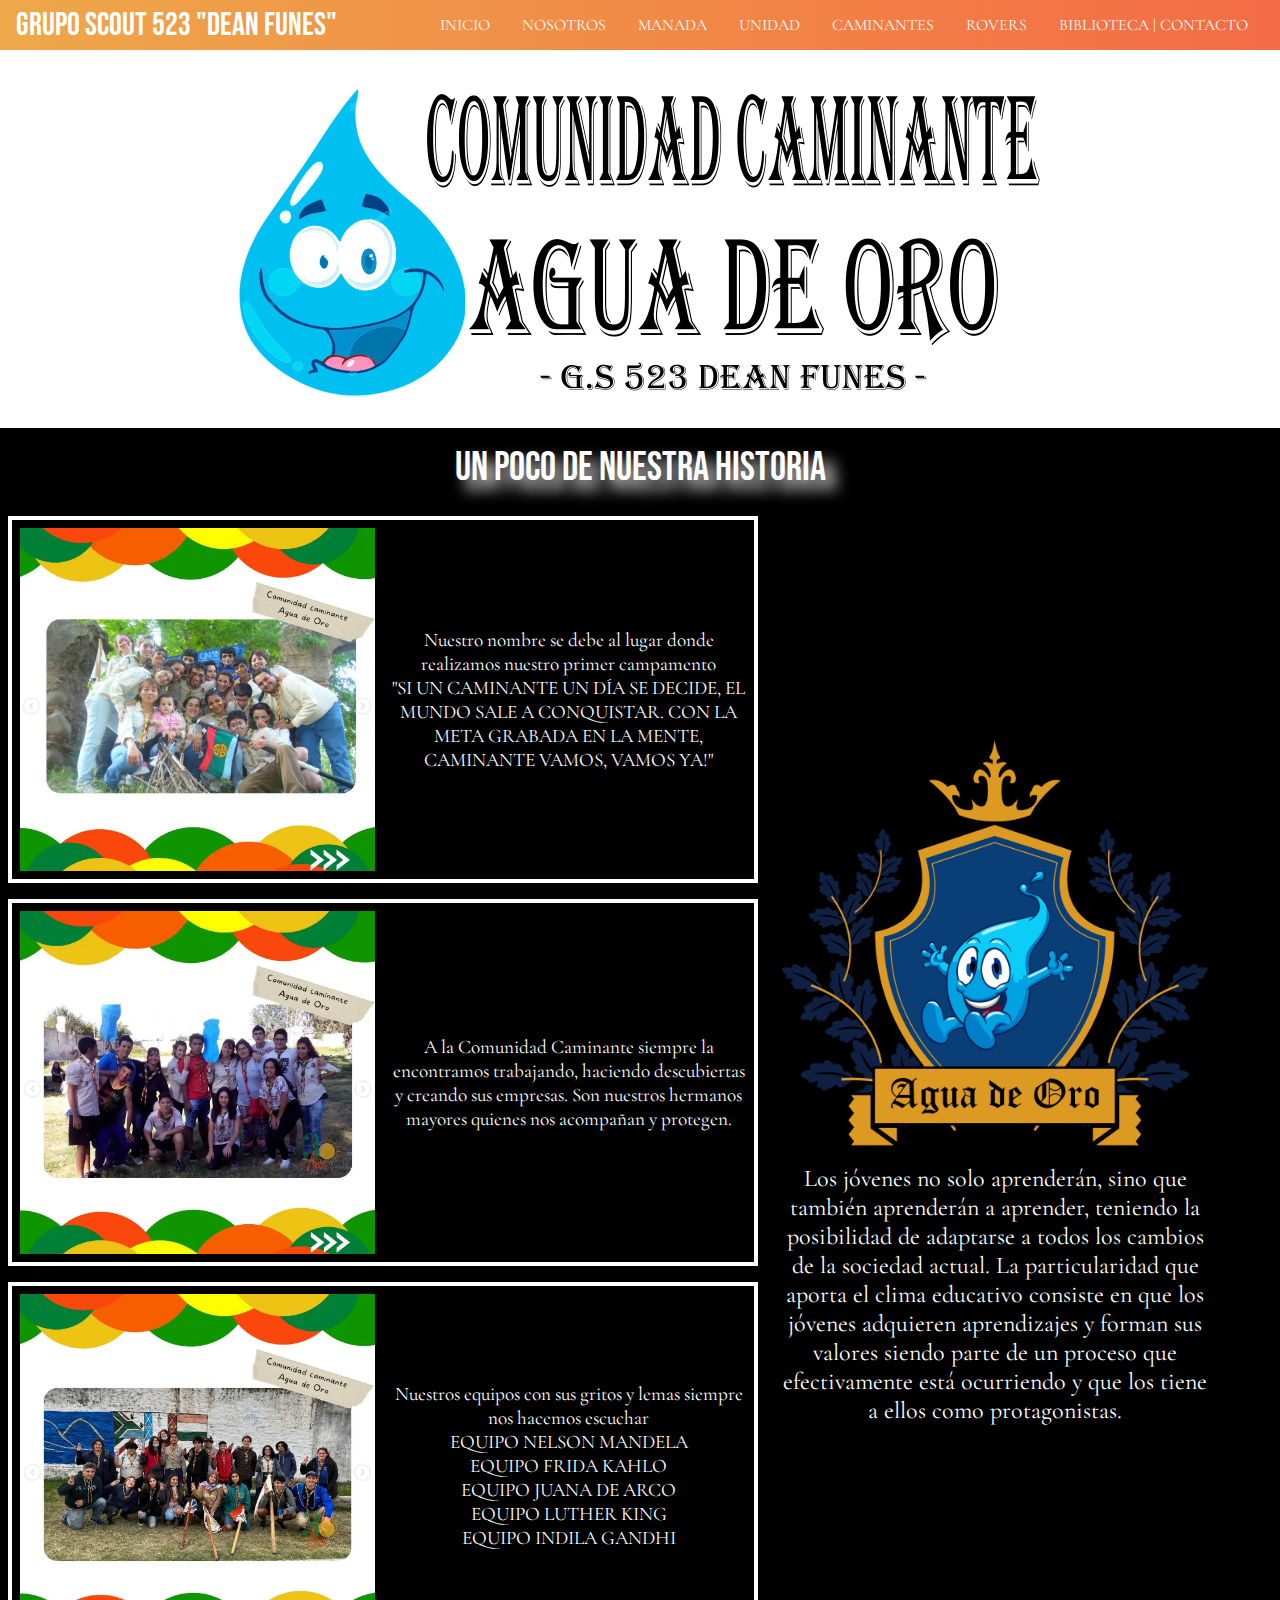
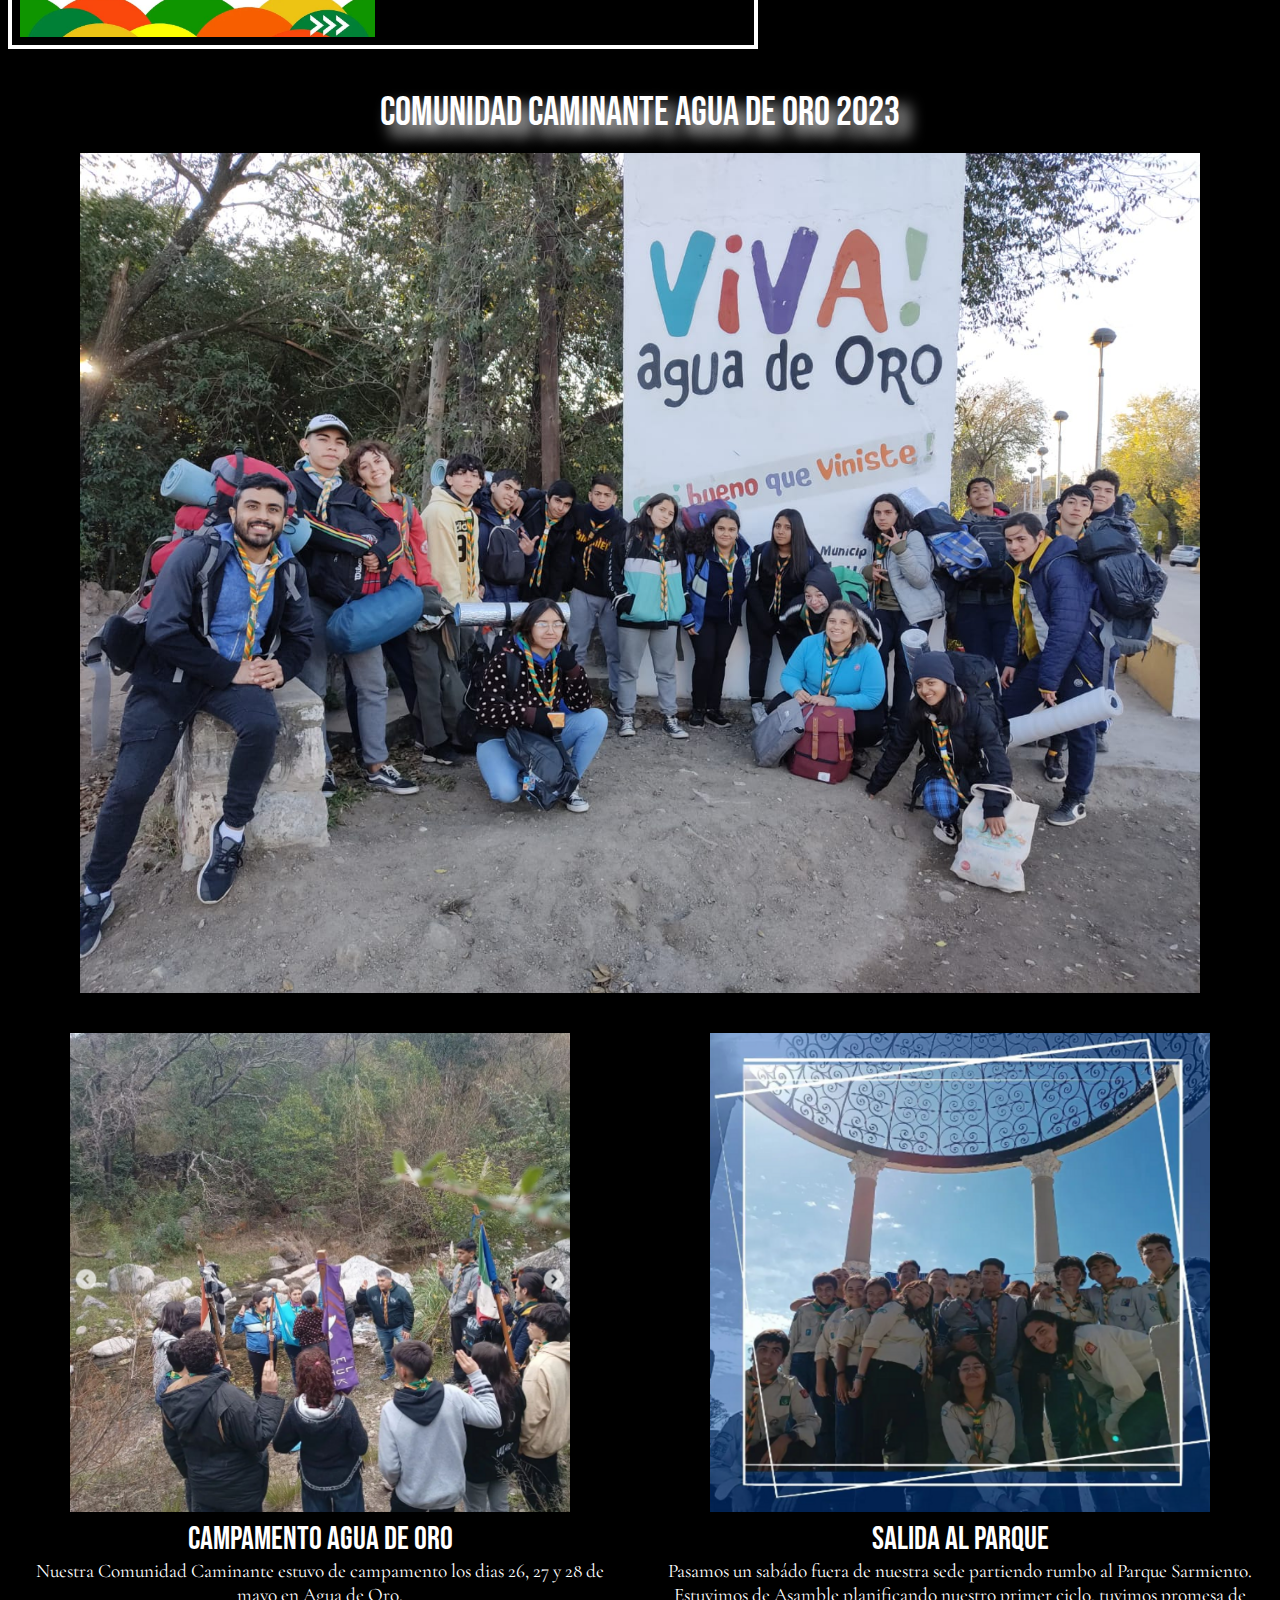
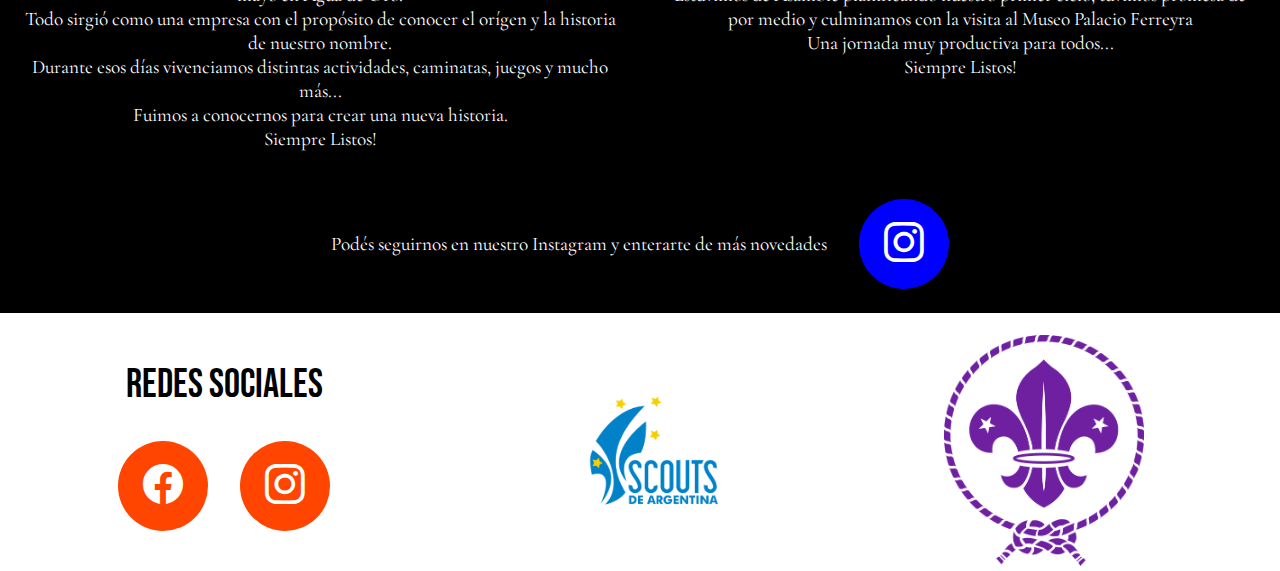
==== pages/caminantes.html @ 4bba3115 "index" ====
<!DOCTYPE html>
<html lang="es">

<head>
    <meta charset="UTF-8">
    <meta name="viewport" content="width=device-width, initial-scale=1.0">
    <link rel="stylesheet" href="https://cdn.jsdelivr.net/npm/bootstrap-icons@1.10.5/font/bootstrap-icons.css">
    <link rel="preconnect" href="https://fonts.googleapis.com">
    <link rel="preconnect" href="https://fonts.gstatic.com" crossorigin>
    <link href="https://fonts.googleapis.com/css2?family=Bebas+Neue&family=Cormorant+Garamond:wght@400;700&display=swap"
        rel="stylesheet">
    <link rel="stylesheet" href="../css/styles.css">
    <title>Comunidad Caminante - Grupo Scout 523 Dean Funes</title>
</head>

<body>

    <header>
        <div class="header__resto">
            <nav class="top-nav">
                <div>
                    <h1>GRUPO SCOUT 523 "DEAN FUNES"</h1>
                </div>
                <input id="menu-toggle" type="checkbox" />
                <label class='menu-button-container' for="menu-toggle">
                    <div class='menu-button'></div>
                </label>
                <ul class="menu">
                    <li>
                        <a href="../index.html">INICIO</a>
                    </li>
                    <li>
                        <a href="./nosotros.html">NOSOTROS</a>
                    </li>
                    <li>
                        <a href="./manada.html">MANADA</a>
                    </li>
                    <li>
                        <a href="./unidad.html">UNIDAD</a>
                    </li>
                    <li>
                        <a href="./caminantes.html">CAMINANTES</a>
                    </li>
                    <li>
                        <a href="./rover.html">ROVERS</a>
                    </li>
                    <li>
                        <a href="./contacto.html">BIBLIOTECA | CONTACTO</a>
                    </li>
                </ul>
            </nav>
            <div>
                <img src="../img/seccion_caminantes.png" alt="Logo de los Caminantes del Grupo Scout 523 Dean Funes">
            </div>
        </div>
    </header>

    <main>
        <section class="historia">
            <h2>UN POCO DE NUESTRA HISTORIA</h2>
            <div class="historia__articulos">
                <div class="historia__articulos historia__articulos--1">
                    <img src="../img/caminantes_1.png" alt="Miembros de la Comunidad Caminante en el año 2010">
                    <div>
                        <p>Nuestro nombre se debe al lugar donde realizamos nuestro primer campamento</p>
                        <p> "SI UN CAMINANTE UN DÍA SE DECIDE, EL MUNDO SALE A CONQUISTAR. CON LA META GRABADA EN LA
                            MENTE, CAMINANTE VAMOS, VAMOS YA!"</p>
                    </div>
                </div>
                <div class="historia__articulos historia__articulos--2">
                    <img src="../img/caminantes_2.png" alt="Miembros de la Comunidad Caminante en el año 2015">
                    <p>A la Comunidad Caminante siempre la encontramos trabajando, haciendo descubiertas y creando sus
                        empresas. Son nuestros hermanos mayores quienes nos acompañan y protegen.</p>
                </div>
                <div class="historia__articulos historia__articulos--3">
                    <img src="../img/caminantes_3.png" alt="Miembros de la Comunidad Caminante en el año 2020">
                    <div>
                        <p>Nuestros equipos con sus gritos y lemas siempre nos hacemos escuchar</p>
                        <p>EQUIPO NELSON MANDELA</p>
                        <p>EQUIPO FRIDA KAHLO</p>
                        <p>EQUIPO JUANA DE ARCO</p>
                        <p>EQUIPO LUTHER KING</p>
                        <P>EQUIPO INDILA GANDHI</P>
                    </div>
                </div>
                <div class="historia__articulos historia__articulos--4">
                    <img src="../img/escudo_caminantes.png" alt="Escudo de la Comunidad Caminante Agua de Oro">
                    <p>Los jóvenes no solo aprenderán, sino que también aprenderán a aprender, teniendo la posibilidad
                        de adaptarse a todos los cambios de la sociedad actual. La particularidad que aporta el clima
                        educativo consiste en que los jóvenes adquieren aprendizajes y forman sus valores siendo parte
                        de un proceso que efectivamente está ocurriendo y que los tiene a ellos como protagonistas.</p>
                </div>
            </div>
        </section>
        <section class="actual">
            <h2>Comunidad Caminante Agua de Oro 2023</h2>
            <img src="../img/caminantes_2023.jpeg" alt="Miembros de la Comunidad Caminante 2023">
        </section>
        <section>
            <div class="noticia">
                <div class="noticia__individual">
                    <img src="../img/noticia_caminantes_1.png" alt="COmunidad Caminante de campamento">
                    <h3>Campamento Agua de Oro</h3>
                    <p></p>
                    <p>Nuestra Comunidad Caminante estuvo de campamento los dias 26, 27 y 28 de mayo en Agua de Oro.</p>
                    <p>Todo sirgió como una empresa con el propósito de conocer el orígen y la historia de nuestro
                        nombre.</p>
                    <p>Durante esos días vivenciamos distintas actividades, caminatas, juegos y mucho más...</p>
                    <p>Fuimos a conocernos para crear una nueva historia.</p>
                    <p>Siempre Listos!</p>
                </div>
                <div class="noticia__individual">
                    <img src="../img/noticia_caminantes_2.png" alt="Comunidad Caminante en el Parque Sarmiento">
                    <h3>Salida al Parque</h3>
                    <p>Pasamos un sabádo fuera de nuestra sede partiendo rumbo al Parque Sarmiento.</p>
                    <p>Estuvimos de Asamble planificando nuestro primer ciclo, tuvimos promesa de por medio y culminamos
                        con la visita al Museo Palacio Ferreyra</p>
                    <p>Una jornada muy productiva para todos...</p>
                    <p>Siempre Listos!</p>
                </div>
            </div>
        </section>
        <section class="instagram__caminantes">
            <p>Podés seguirnos en nuestro Instagram y enterarte de más novedades</p>
            <div class="icon__caminantes">
                <a href="https://www.instagram.com/cc.aguadeoro/" target="_blank"> <i class="bi bi-instagram"></i>
                </a>
            </div>
        </section>
    </main>

    <footer>
        <div class="redes__caminantes">
            <h2>Redes Sociales</h2>
            <div class="redes__links">
                <div class="icon">
                    <a href="https://www.facebook.com/GrupoScoutDeanFunesOficial" target="_blank"> <i
                            class="bi bi-facebook"></i>
                    </a>
                </div>
                <div class="icon">
                    <a href="https://www.instagram.com/gsdeanfunes523/" target="_blank"> <i class="bi bi-instagram"></i>
                    </a>
                </div>
            </div>
        </div>
        <div class="footer__imagenes">
            <div class="footer__imagenes-argentina">
                <a href="https://scouts.org.ar/" target="_blank"> <img src="../img/scouts-de-argentina.png"
                        alt="Logo de Scout de Argentina"> </a>
            </div>
            <div class="footer__imagenes-mundial">
                <a href="https://www.scout.org/es" target="_blank"><img src="../img/flor_de_liz_mundial.png"
                        alt="Logo de Scout Mundial"></a>
            </div>
        </div>
    </footer>

</body>

</html>
---- css/styles.css ----
* {
  margin: 0;
  padding: 0;
  box-sizing: border-box;
}

img {
  max-width: 100%;
}

ul,
ol {
  list-style: none;
}

a {
  text-decoration: none;
  color: white;
  font-family: "Cormorant Garamond", serif;
}
a:link {
  color: none;
}
a:visited {
  color: none;
}

h1,
h3 {
  font-size: 1.5rem;
  font-family: "Bebas Neue", sans-serif;
  font-weight: 400;
}

h2 {
  text-align: center;
  padding: 1rem;
  font-size: 2rem;
  font-family: "Bebas Neue", sans-serif;
  font-weight: 400;
  text-shadow: 10px 10px 15px white;
}

p {
  font-size: 1rem;
  font-family: "Cormorant Garamond", serif;
}

main {
  background-color: black;
  color: white;
}

@media (min-width: 1200px) {
  h1,
  h3 {
    font-size: 2rem;
  }
  h2 {
    font-size: 2.5rem;
  }
  p {
    font-size: 1.2rem;
  }
}
.header__index {
  background-color: black;
}

.header__resto {
  background-color: white;
}
.header__resto img {
  display: flex;
  padding: 2rem;
  margin: auto;
}

.top-nav {
  display: flex;
  flex-direction: row;
  align-items: center;
  justify-content: space-between;
  background-color: #00BAF0;
  background: linear-gradient(to left, #f46b45, #eea849);
  /* W3C, IE 10+/ Edge, Firefox 16+, Chrome 26+, Opera 12+, Safari 7+ */
  color: #FFF;
  height: 50px;
  padding: 1em;
}

.menu {
  display: flex;
  flex-direction: row;
  list-style-type: none;
  margin: 0;
  padding: 0;
  font-family: "Bebas Neue", sans-serif;
  font-weight: 400;
}

.menu > li {
  margin: 0 1rem;
  overflow: hidden;
}

.menu-button-container {
  display: none;
  height: 100%;
  width: 30px;
  cursor: pointer;
  flex-direction: column;
  justify-content: center;
  align-items: center;
}

#menu-toggle {
  display: none;
}

.menu-button,
.menu-button::before,
.menu-button::after {
  display: block;
  background-color: #fff;
  position: absolute;
  height: 4px;
  width: 30px;
  transition: transform 400ms cubic-bezier(0.23, 1, 0.32, 1);
  border-radius: 2px;
}

.menu-button::before {
  content: "";
  margin-top: -8px;
}

.menu-button::after {
  content: "";
  margin-top: 8px;
}

#menu-toggle:checked + .menu-button-container .menu-button::before {
  margin-top: 0px;
  transform: rotate(405deg);
}

#menu-toggle:checked + .menu-button-container .menu-button {
  background: rgba(255, 255, 255, 0);
}

#menu-toggle:checked + .menu-button-container .menu-button::after {
  margin-top: 0px;
  transform: rotate(-405deg);
}

@media (max-width: 1200px) {
  .menu-button-container {
    display: flex;
  }
  .menu {
    position: absolute;
    top: 0;
    margin-top: 50px;
    left: 0;
    flex-direction: column;
    width: 100%;
    justify-content: center;
    align-items: center;
  }
  #menu-toggle ~ .menu li {
    height: 0;
    margin: 0;
    padding: 0;
    border: 0;
    transition: height 400ms cubic-bezier(0.23, 1, 0.32, 1);
  }
  #menu-toggle:checked ~ .menu li {
    border: 1px solid #333;
    height: 2.5em;
    padding: 0.5em;
    transition: height 400ms cubic-bezier(0.23, 1, 0.32, 1);
  }
  .menu > li {
    display: flex;
    justify-content: center;
    margin: 0;
    padding: 0.5em 0;
    width: 100%;
    color: white;
    background-color: #222;
  }
  .menu > li:not(:last-child) {
    border-bottom: 1px solid #444;
  }
}
.redes {
  display: flex;
  flex-direction: column;
  align-items: center;
  background-color: black;
}
.redes h2 {
  display: none;
}

.redes__links {
  display: flex;
  gap: 5rem;
  padding: 1rem;
}

.icon {
  background-color: orangered;
  width: 10vh;
  height: 10vh;
  border-radius: 50%;
  display: flex;
  justify-content: center;
  align-items: center;
}

.redes__manada,
.redes__unidad,
.redes__caminantes,
.redes_rover {
  display: none;
}

.footer__imagenes {
  padding: 1.5rem;
  display: grid;
  grid-template-rows: 100px;
  grid-template-columns: 150px 100px;
  justify-content: space-around;
}

@media (min-width: 768px) {
  .redes h2 {
    font-size: 1.5rem;
    display: inline;
    color: white;
  }
}
@media (min-width: 1200px) {
  footer {
    display: grid;
    grid-template-columns: 1fr 1fr 1fr;
    grid-template-rows: 200px;
    padding: 1rem;
    margin-bottom: 1rem;
  }
  .redes,
  .redes__manada,
  .redes__unidad,
  .redes__caminantes,
  .redes_rover {
    display: flex;
    flex-direction: column;
    padding: 1rem;
    background-color: white;
    align-items: center;
  }
  .redes h2 {
    color: black;
    font-size: 2rem;
  }
  .redes__links {
    display: flex;
    flex-direction: row;
    gap: 2rem;
  }
  .footer__imagenes {
    grid-column: 2/4;
    grid-row: 1/2;
    max-height: 200px;
    display: grid;
    grid-template-columns: 1fr 1fr;
    grid-template-rows: 200px;
    justify-items: center;
    align-items: center;
  }
  .footer__imagenes-argentina {
    grid-column: 1/2;
    grid-row: 1/2;
    width: 200px;
  }
  .footer__imagenes-mundial {
    width: 200px;
    grid-column: 2/3;
    grid-row: 1/2;
  }
}
.novedades__articulos,
.instalaciones__imagenes,
.nosotros__articulos--1,
.nosotros__articulos--2,
.nosotros__articulos--3,
.nosotros__articulos--4,
.nosotros__articulos--5,
.nosotros__articulos--6,
.historia__articulos--1,
.historia__articulos--2,
.historia__articulos--3,
.historia__articulos--4 {
  padding: 1rem;
  border-color: white;
  border-style: solid;
  border-width: 0.5rem;
  margin: 0.5rem;
  display: flex;
  flex-direction: column;
  gap: 1rem;
  text-align: center;
  align-items: center;
}

.novedades__articulos {
  border: none;
}

.novedades__articulos__individual,
.noticia__individual {
  border-style: solid;
  border-color: white;
  border-width: 0.3rem;
  padding: 1rem;
  text-align: center;
  margin: 0.5rem;
}

.novedades__articulos__individual:hover {
  transform: scale(1.1);
}

.nosotros__articulos--3,
.nosotros__articulos--4,
.historia__articulos--4 {
  border: none;
}
.nosotros__articulos--3 img,
.nosotros__articulos--4 img,
.historia__articulos--4 img {
  animation: zoom 5s infinite;
}

@media (min-width: 768px) {
  .novedades__articulos {
    display: grid;
    grid-template-columns: 1fr 1fr;
    grid-template-columns: 1fr 1fr;
  }
  .nosotros__articulos--1,
  .nosotros__articulos--2,
  .nosotros__articulos--5,
  .nosotros__articulos--6,
  .historia__articulos--1,
  .historia__articulos--2,
  .historia__articulos--3,
  .historia__articulos--4 {
    display: grid;
    grid-template-columns: 1fr 1fr;
    border-style: solid;
    border-width: 0.3rem;
    border-color: white;
    padding: 0.5rem;
  }
  .nosotros__articulos--3,
  .nosotros__articulos--4 {
    display: flex;
    justify-content: center;
    padding: none;
  }
}
@media (min-width: 1200px) {
  .novedades__articulos {
    display: flex;
    flex-direction: row;
    max-height: 800px;
    align-items: start;
  }
  .nosotros__articulos,
  .historia__articulos {
    display: grid;
    grid-template-columns: repeat 3, 1fr;
    grid-template-rows: repeat 4, 250px;
    gap: none;
  }
  .nosotros__articulos--3 img,
  .nosotros__articulos--4 img {
    box-shadow: 10px 10px 10px white;
  }
  .historia__articulos--1 {
    grid-column: 1/3;
    grid-row: 1/2;
    justify-items: center;
    align-items: center;
  }
  .historia__articulos--2 {
    grid-column: 1/3;
    grid-row: 2/3;
    justify-items: center;
    align-items: center;
  }
  .historia__articulos--3 {
    grid-column: 1/3;
    grid-row: 3/4;
    justify-items: center;
    align-items: center;
  }
  .historia__articulos--4 {
    grid-column: 3/4;
    grid-row: 1/4;
    display: flex;
    flex-direction: column;
    justify-content: center;
    align-items: center;
    border: none;
    padding-right: 4rem;
  }
  .historia__articulos--4 p {
    font-size: 1.5rem;
  }
}
.noticia {
  display: flex;
  flex-direction: column;
}

@media (min-width: 768px) {
  .noticia {
    display: flex;
    flex-direction: column;
  }
  .noticia__individual {
    display: flex;
    flex-direction: column;
    align-items: center;
  }
}
@media (min-width: 1200px) {
  .noticia {
    display: grid;
    grid-template-columns: 1fr 1fr;
  }
  .noticia__individual {
    display: flex;
    flex-direction: column;
    border: none;
  }
  .noticia__individual img {
    max-width: 500px;
    padding-bottom: 0.5rem;
    text-align: center;
  }
}
.actual {
  display: flex;
  flex-direction: column;
  width: 90%;
  border-style: none;
  text-align: center;
  margin: auto;
  padding: 1rem;
}
.actual img {
  align-self: center;
  object-fit: contain;
}

@media (min-width: 1200px) {
  .actual {
    max-width: 1300px;
  }
}
.icon__manada {
  background-color: yellow;
  width: 10vh;
  height: 10vh;
  border-radius: 50%;
  display: flex;
  justify-content: center;
  align-items: center;
}

.icon__unidad {
  background-color: green;
  width: 10vh;
  height: 10vh;
  border-radius: 50%;
  display: flex;
  justify-content: center;
  align-items: center;
}

.icon__caminantes {
  background-color: blue;
  width: 10vh;
  height: 10vh;
  border-radius: 50%;
  display: flex;
  justify-content: center;
  align-items: center;
}

.icon__rovers {
  background-color: red;
  width: 10vh;
  height: 10vh;
  border-radius: 50%;
  display: flex;
  justify-content: center;
  align-items: center;
}

.icon__manada i {
  color: black;
  font-size: 2.5rem;
}

.icon i,
.icon__caminantes i,
.icon__unidad i,
.icon__rovers i {
  color: white;
  font-size: 2.5rem;
}

.instagram__manada,
.instagram__unidad,
.instagram__caminantes,
.instagram__rovers {
  display: flex;
  align-items: center;
  gap: 2rem;
  justify-content: center;
  padding: 1.5rem;
  text-align: center;
}

.instagram__manada {
  display: none;
}

.destacado {
  display: inline-block;
  text-align: center;
  max-width: 50%;
  max-height: 50vh;
  margin-left: 25%;
  padding: 3rem;
  animation: zoom 5s infinite;
}
.destacado p {
  font-size: 1.5rem;
}

@keyframes zoom {
  0% {
    transform: scale(1);
  }
  50% {
    transform: scale(1.1);
  }
  100% {
    transform: scale(1);
  }
}
.novedades h2 {
  text-align: center;
  background-color: white;
  color: black;
  margin: 0.5rem;
  font-size: 2rem;
}

@media (min-width: 768px) {
  .destacado {
    display: flex;
    flex-direction: row-reverse;
    width: 50%;
    justify-content: center;
    height: 50vh;
    gap: 1rem;
  }
  .destacado p {
    align-self: center;
    flex-grow: 1;
  }
  .destacado img {
    object-fit: contain;
  }
}
@media (min-width: 1200px) {
  .destacado {
    display: flex;
    flex-direction: row-reverse;
    justify-content: center;
    height: 50vh;
    gap: 1rem;
  }
  .destacado p {
    font-size: 2.5rem;
  }
}
.organigrama {
  text-align: center;
  padding: 1rem;
}

@media (min-width: 768px) {
  .instalaciones__imagenes {
    display: grid;
    grid-template-columns: 50% 50%;
    grid-template-rows: 1fr 1fr;
    justify-items: center;
  }
}
@media (min-width: 1200px) {
  .organigrama {
    max-width: 80%;
    margin: auto;
  }
  .nosotros__articulos--1 {
    grid-column: 1/3;
    grid-row: 1/2;
    justify-items: center;
    align-items: center;
  }
  .nosotros__articulos--2 {
    grid-column: 1/3;
    grid-row: 2/3;
    justify-items: center;
    align-items: center;
    grid-template-columns: 1fr 1fr;
  }
  .nosotros__articulos--3 {
    grid-column: 3/4;
    grid-row: 1/3;
    display: flex;
    flex-direction: column;
    justify-content: center;
  }
  .nosotros__articulos--4 {
    grid-column: 1/2;
    grid-row: 3/5;
    display: flex;
    flex-direction: column;
    justify-content: center;
  }
  .nosotros__articulos--5 {
    grid-column: 2/4;
    grid-row: 3/4;
    justify-items: center;
    align-items: center;
  }
  .nosotros__articulos--6 {
    grid-column: 2/4;
    grid-row: 4/5;
    justify-items: center;
    align-items: center;
    grid-template-columns: 1fr 1fr;
  }
}
.biblioteca__titulo h2,
.titulo_contacto h2 {
  font-size: 4rem;
  box-shadow: 10px 10px 10px black;
}

.biblioteca__enlaces h3,
.ubicacion h3,
.ubicacion h3 {
  color: orangered;
}

.biblioteca__enlaces,
form,
.ubicacion {
  display: flex;
  flex-direction: column;
  border: solid;
  border-color: white;
  border-width: 0.3rem;
  gap: 0.5rem;
  justify-content: center;
  text-align: center;
  margin: 1rem;
  padding: 0.5rem;
}

.biblioteca__enlaces--documentacion {
  padding: 0.2rem;
}

.biblioteca__enlaces--imagen,
form img {
  display: none;
}

.form__nombre,
.form__email,
.form__mensaje,
.ubicacion {
  display: flex;
  flex-direction: column;
}

iframe {
  max-width: 100%;
  margin: auto;
}

.biblioteca__titulo,
.titulo_contacto {
  display: flex;
  height: 20vh;
  background-color: white;
  color: black;
  font-size: 1.5rem;
  gap: 1rem;
  justify-content: center;
  padding: 1rem;
}

.contacto h2,
.biblioteca h2 {
  align-self: center;
}

label,
input {
  font-size: 1rem;
}

.btn:hover {
  transform: scale(1.1);
  box-shadow: 5px 5px white;
  background-color: orangered;
}

@media (min-width: 768px) {
  .biblioteca__enlaces {
    display: flex;
    flex-direction: row;
    gap: 2rem;
    justify-content: space-around;
  }
  form img {
    display: flex;
    padding: 1rem;
  }
  .form-ubicacion {
    display: flex;
    flex-direction: row;
    justify-content: space-evenly;
  }
  form,
  .ubicacion {
    border: none;
    width: 50%;
  }
  label,
  input {
    font-size: 1.2rem;
  }
}
@media (min-width: 1200px) {
  .biblioteca__titulo h2,
  .titulo_contacto h2 {
    box-shadow: none;
  }
  .main__biblioteca-contacto {
    display: grid;
    grid-template-columns: 1fr 1fr;
    grid-template-rows: 100%;
  }
  .biblioteca__enlaces {
    display: flex;
    flex-direction: column;
    font-size: 1.5rem;
    border: none;
  }
  .biblioteca__enlaces--imagen {
    display: flex;
    justify-content: center;
    margin-top: 15%;
  }
  .form-ubicacion {
    display: flex;
    flex-direction: column;
    align-items: center;
    font-size: 1.5rem;
  }
  .biblioteca__titulo,
  .titulo_contacto {
    display: flex;
    flex-direction: row-reverse;
    font-size: 3.5rem;
    height: 10%;
  }
  .biblioteca__titulo img,
  .titulo_contacto img,
  form img {
    display: none;
  }
  label,
  input {
    font-size: 1rem;
  }
}

/*# sourceMappingURL=styles.css.map */
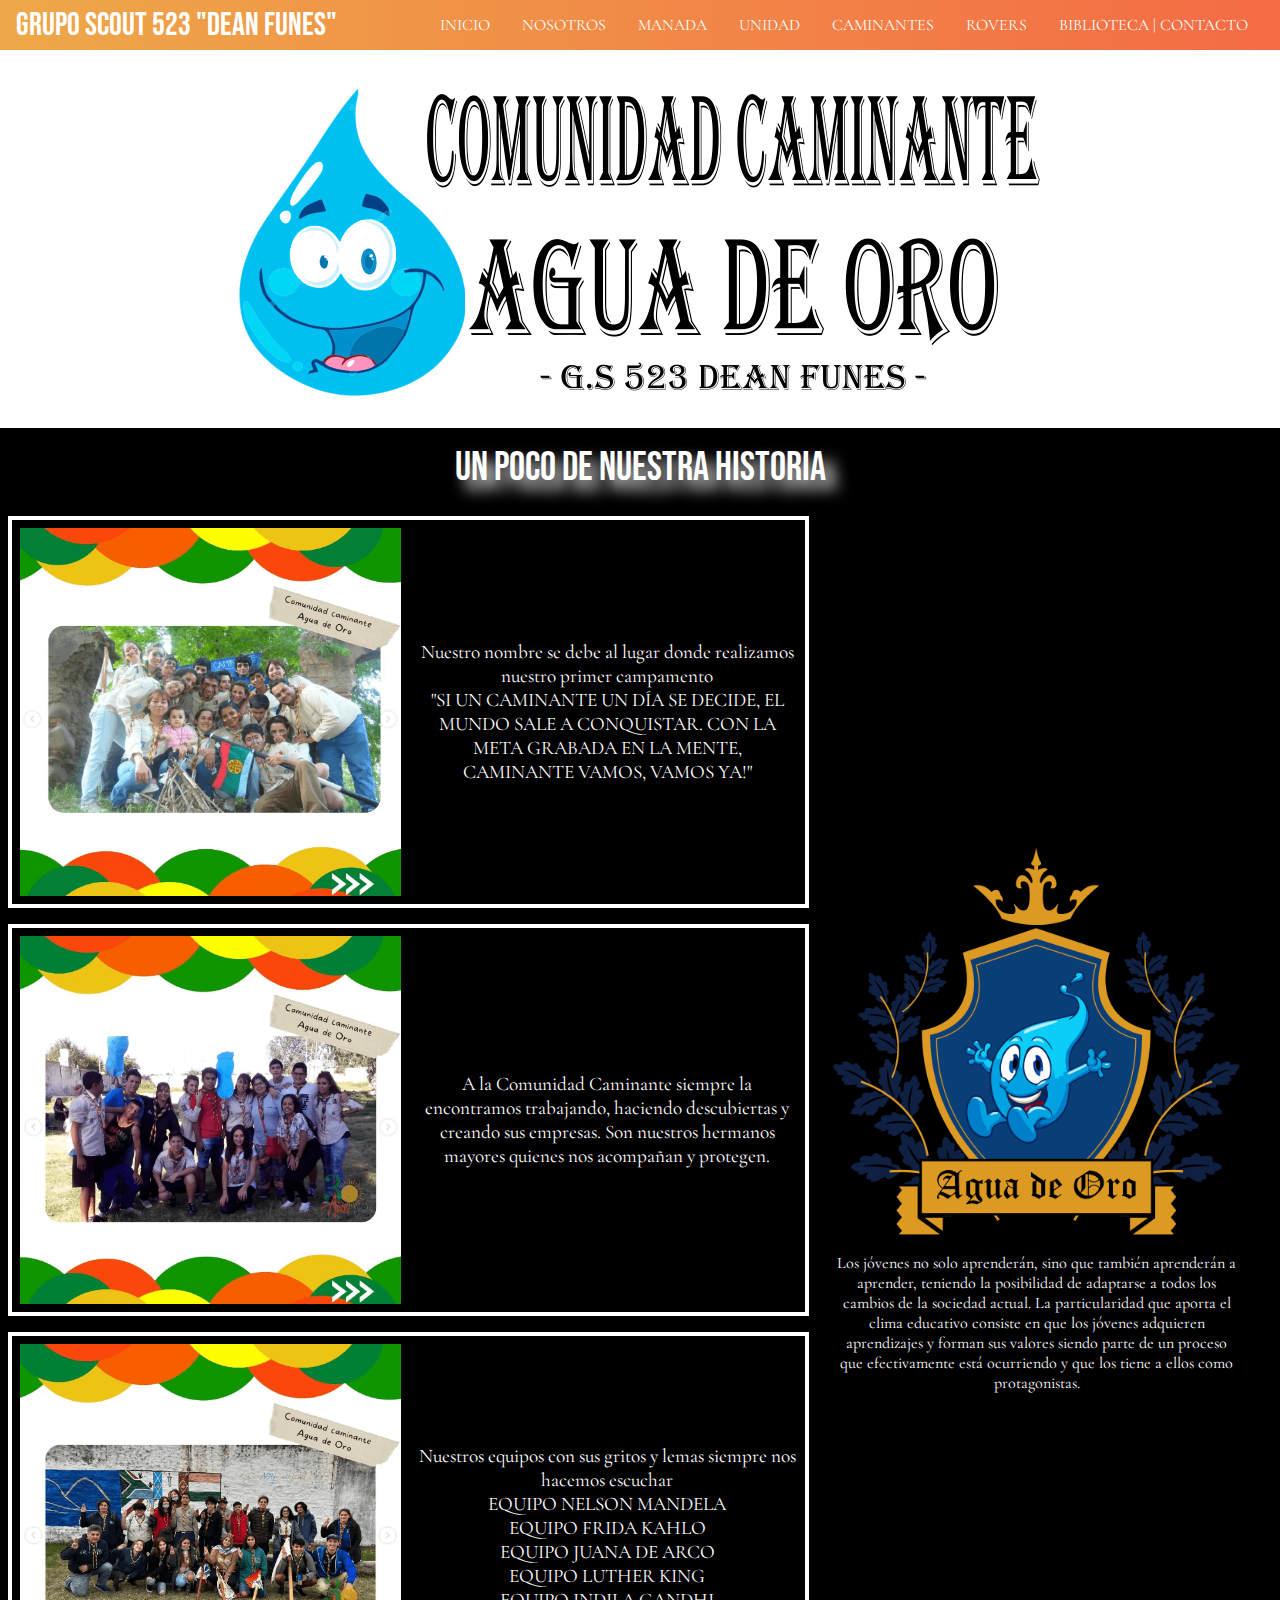
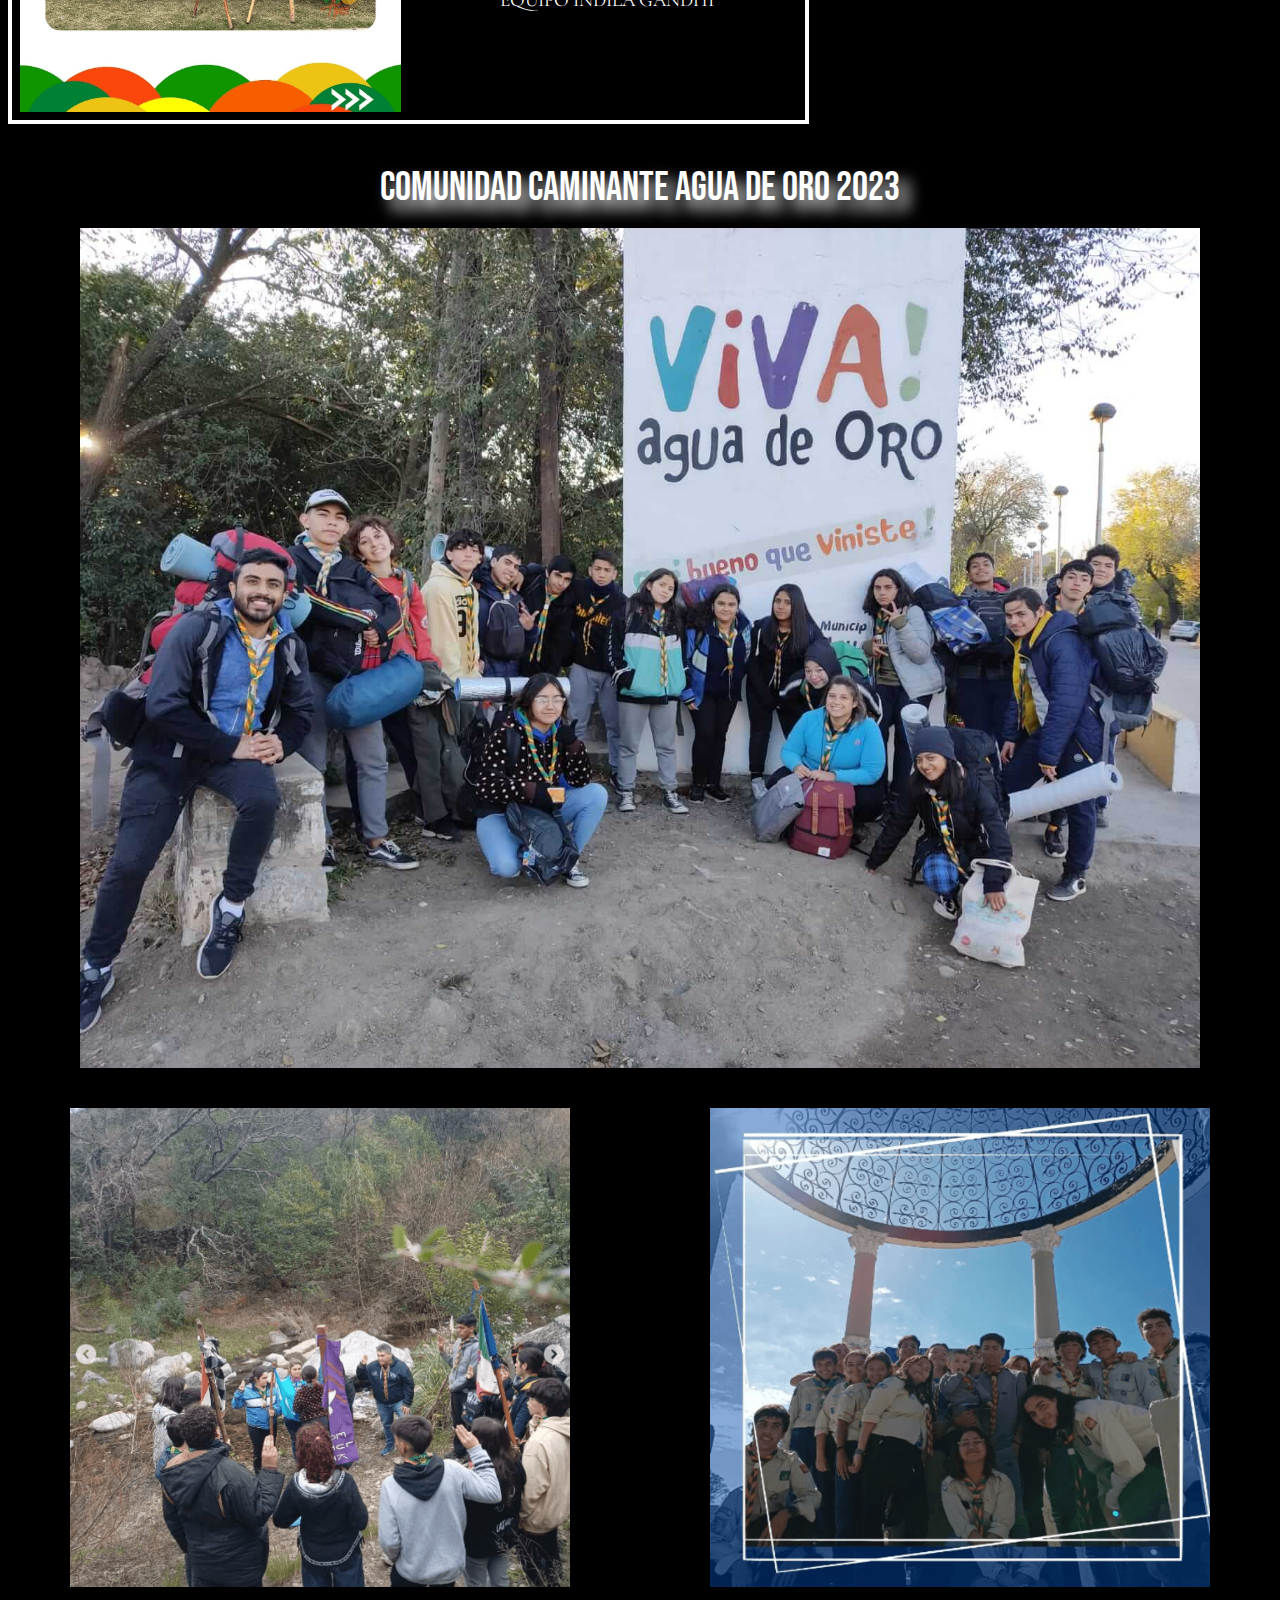
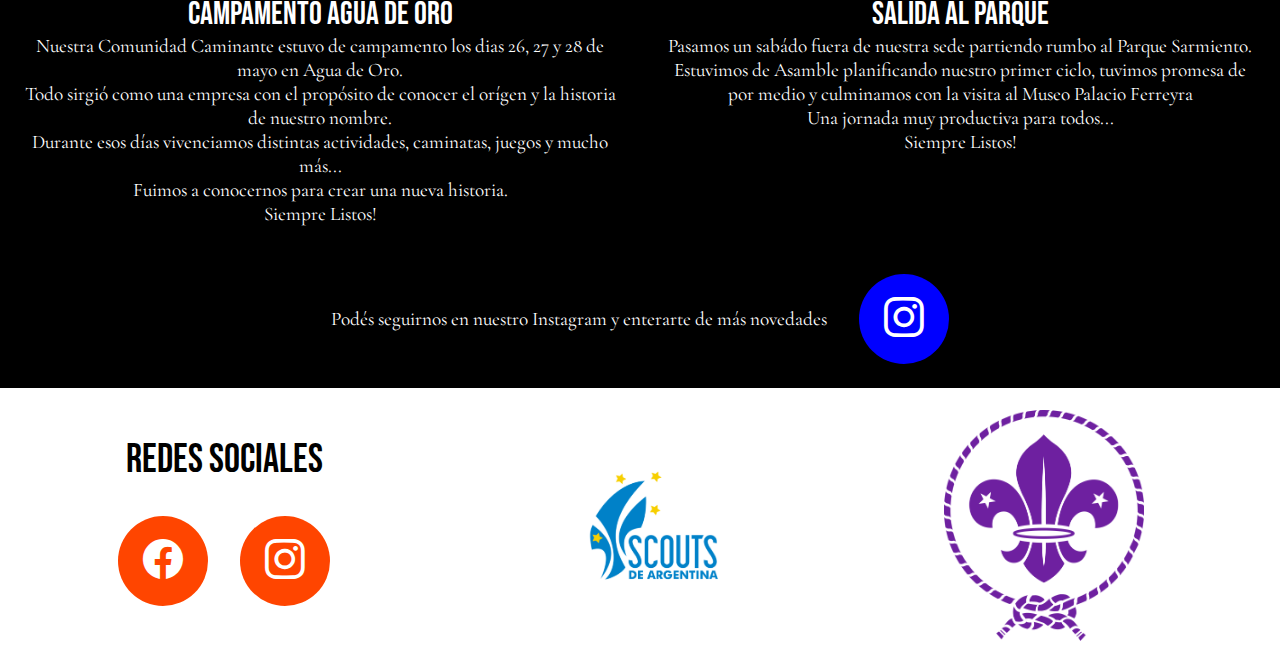
==== commit e0b46391: "modificaciones meta" ====
--- a/pages/caminantes.html
+++ b/pages/caminantes.html
@@ -4,6 +4,8 @@
 <head>
     <meta charset="UTF-8">
     <meta name="viewport" content="width=device-width, initial-scale=1.0">
+    <meta name="description"
+        content="Historia de la Comunidad Caminante Agua de Oro, quienes son los miembros actuales y cuáles son las últimas novedades">
     <link rel="stylesheet" href="https://cdn.jsdelivr.net/npm/bootstrap-icons@1.10.5/font/bootstrap-icons.css">
     <link rel="preconnect" href="https://fonts.googleapis.com">
     <link rel="preconnect" href="https://fonts.gstatic.com" crossorigin>
--- a/css/styles.css
+++ b/css/styles.css
@@ -416,10 +416,10 @@
     justify-content: center;
     align-items: center;
     border: none;
-    padding-right: 4rem;
+    padding-right: 2rem;
   }
   .historia__articulos--4 p {
-    font-size: 1.5rem;
+    font-size: 1rem;
   }
 }
 .noticia {
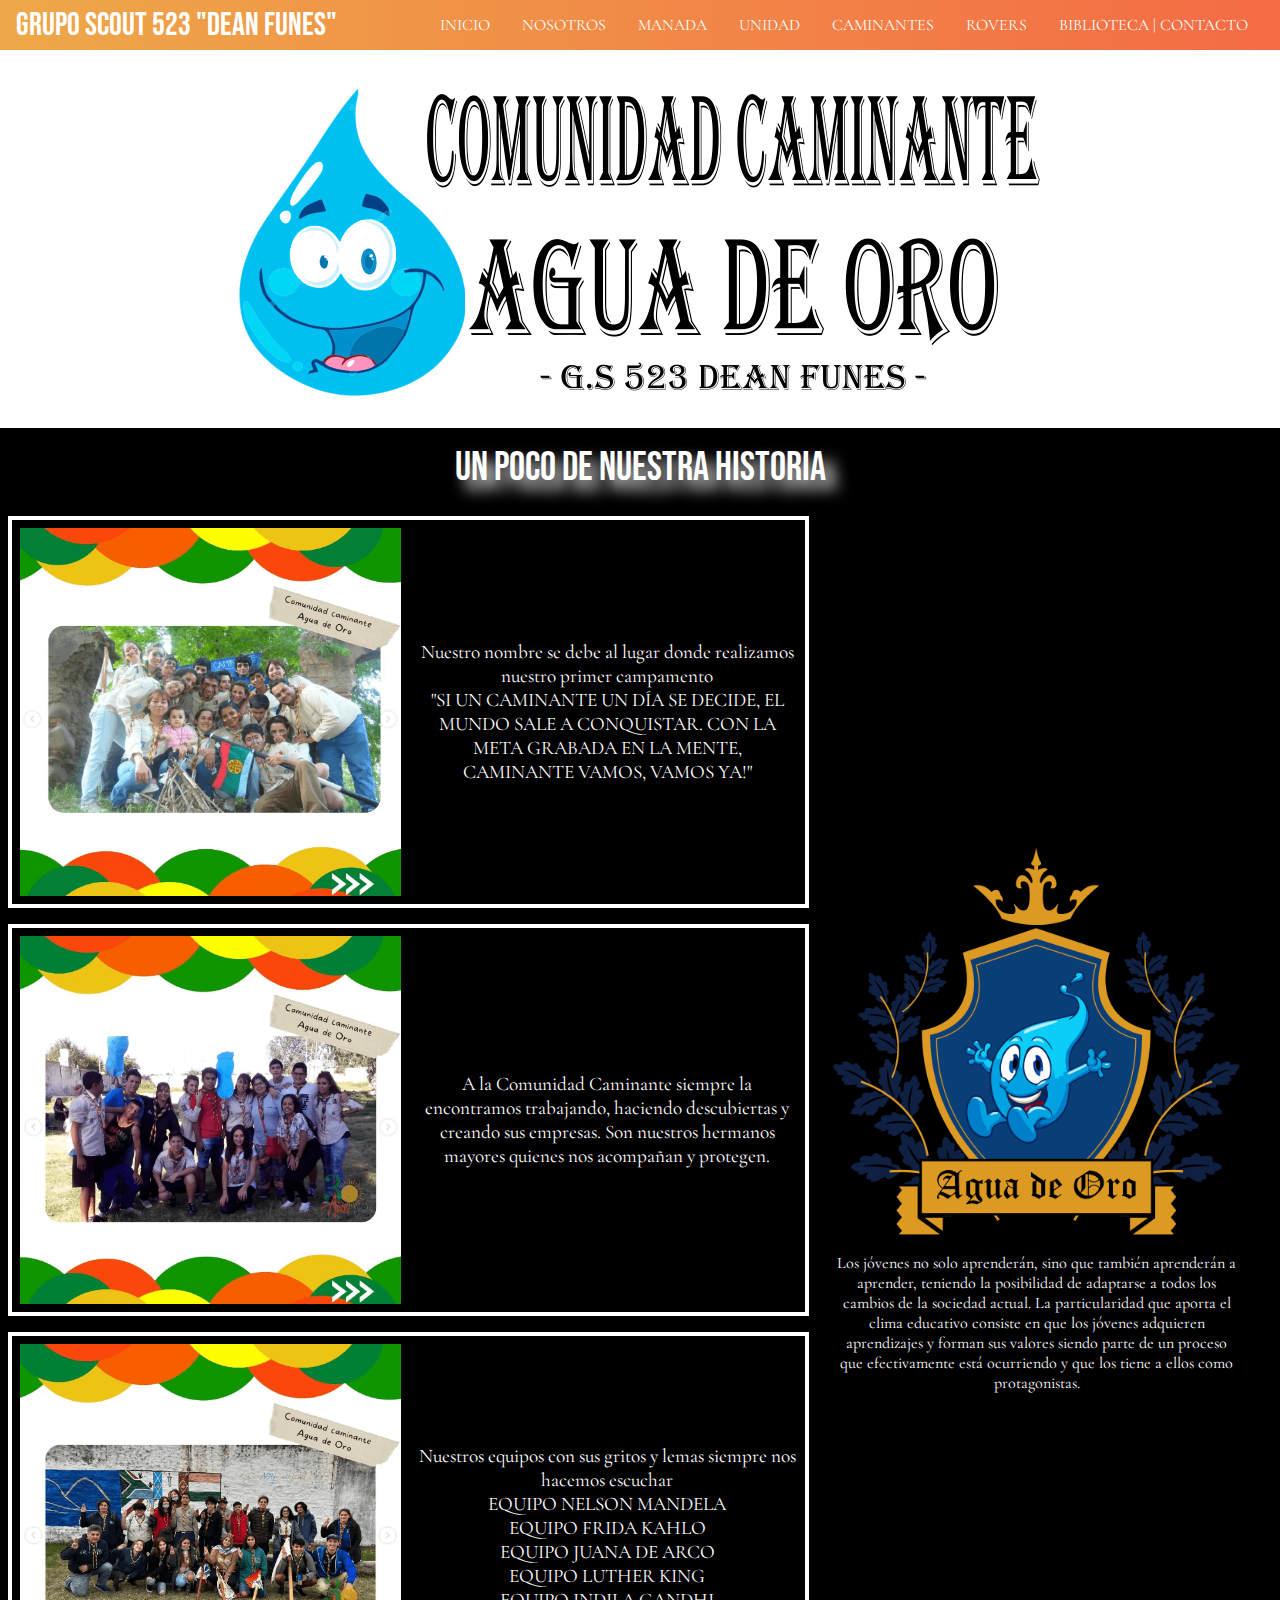
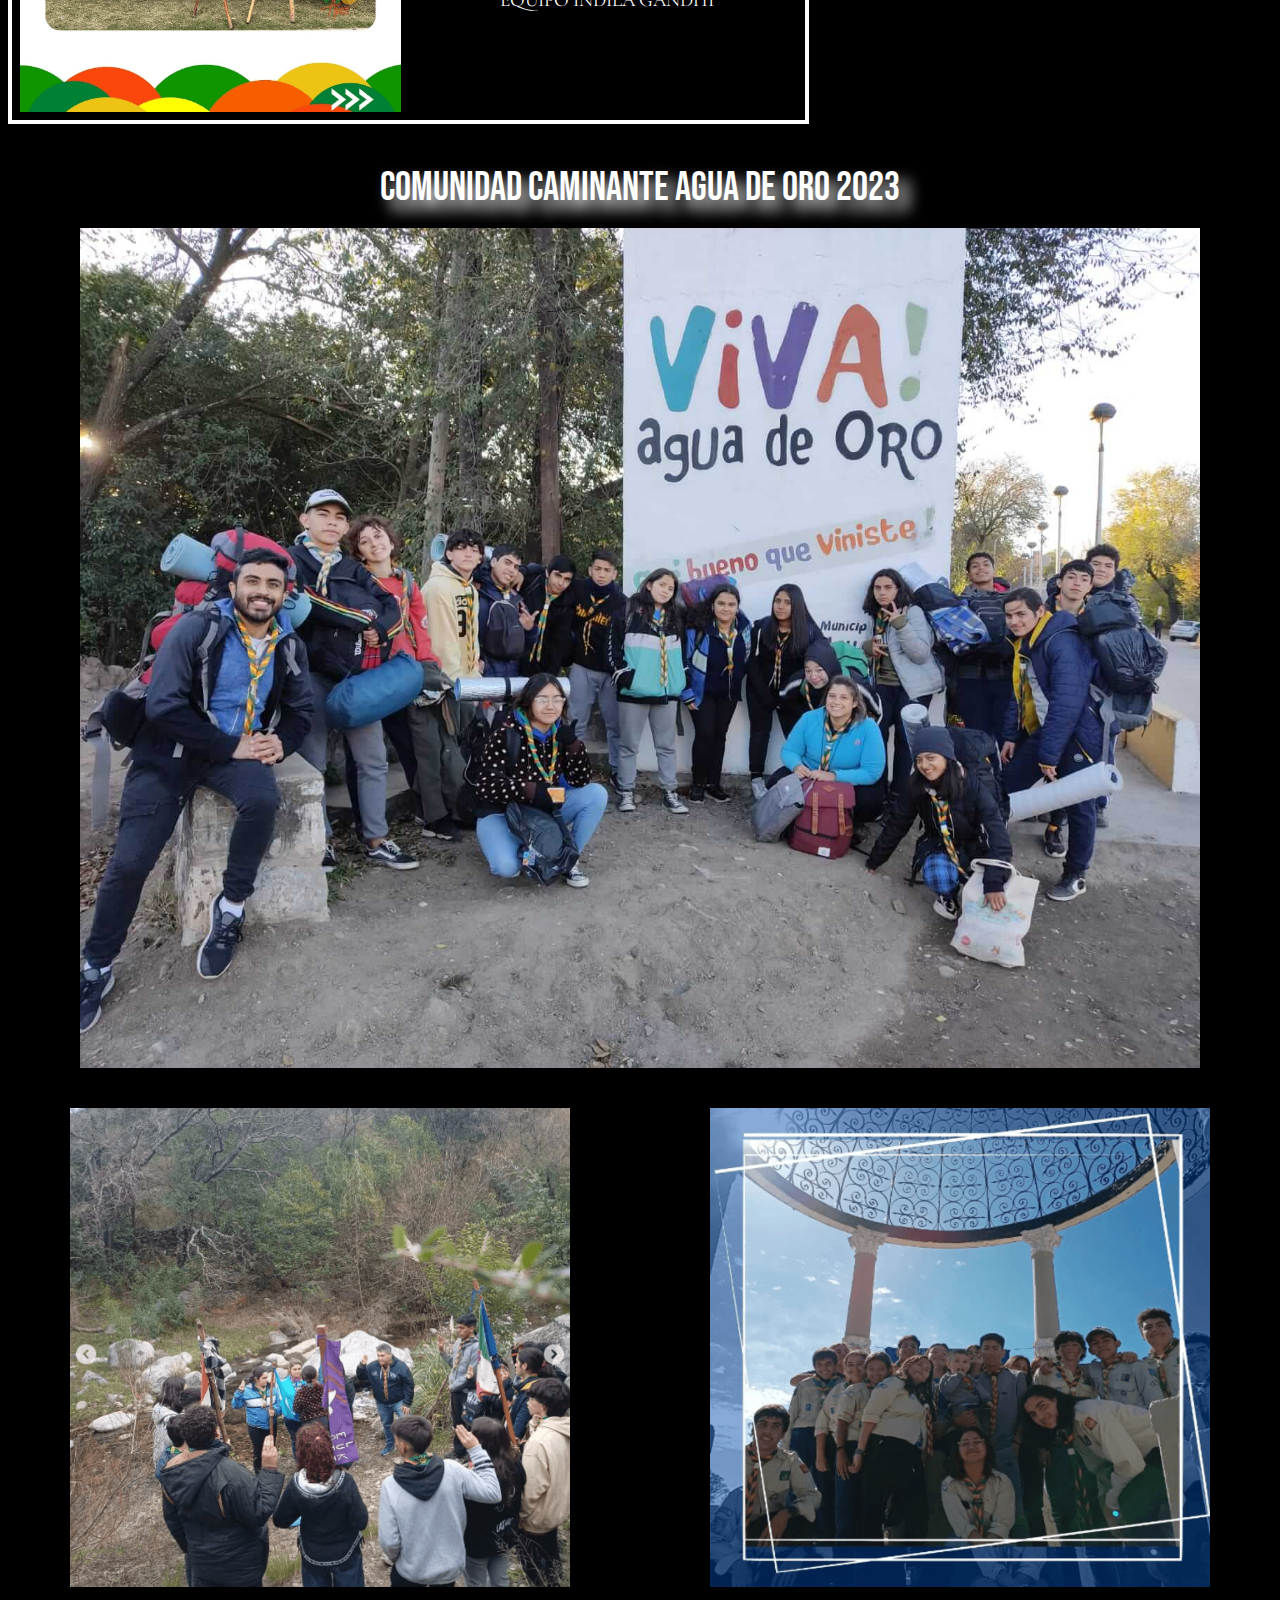
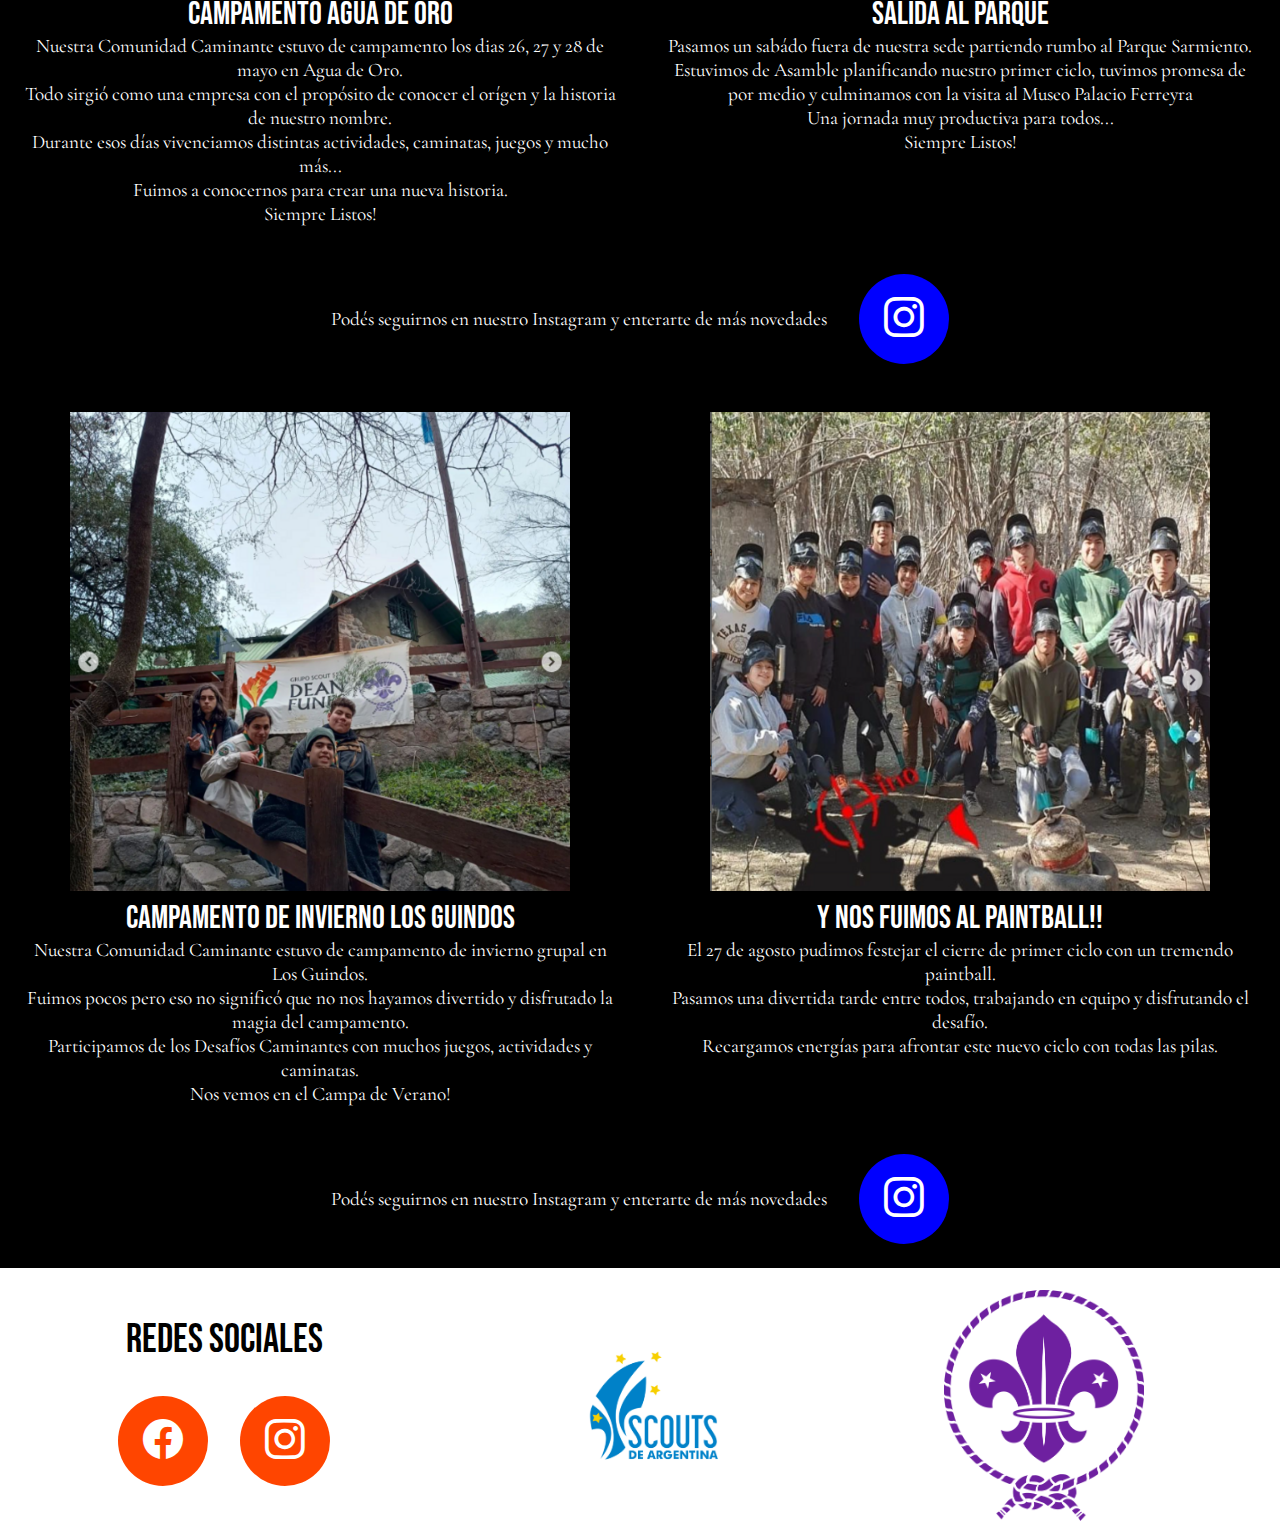
==== commit 382fcc6a: "caminantes" ====
--- a/pages/caminantes.html
+++ b/pages/caminantes.html
@@ -129,6 +129,33 @@
                 </a>
             </div>
         </section>
+        <section>
+            <div class="noticia">
+                <div class="noticia__individual">
+                    <img src="../img/noticia_caminantes_3.png" alt="Campamento de Invierno Los Guindos">
+                    <h3>Campamento de Invierno Los Guindos</h3>
+                    <p></p>
+                    <p>Nuestra Comunidad Caminante estuvo de campamento de invierno grupal en Los Guindos.</p>
+                    <p>Fuimos pocos pero eso no significó que no nos hayamos divertido y disfrutado la magia del campamento.</p>
+                    <p>Participamos de los Desafíos Caminantes con muchos juegos, actividades y caminatas.</p>
+                    <p>Nos vemos en el Campa de Verano!</p>
+                </div>
+                <div class="noticia__individual">
+                    <img src="../img/noticia_caminantes_4.png" alt="Comunidad Caminante en el Paintball">
+                    <h3>Y nos fuimos al Paintball!!</h3>
+                    <p>El 27 de agosto pudimos festejar el cierre de primer ciclo con un tremendo paintball.</p>
+                    <p>Pasamos una divertida tarde entre todos, trabajando en equipo y disfrutando el desafío.</p>
+                    <p>Recargamos energías para afrontar este nuevo ciclo con todas las pilas.</p>
+                </div>
+            </div>
+        </section>
+        <section class="instagram__caminantes">
+            <p>Podés seguirnos en nuestro Instagram y enterarte de más novedades</p>
+            <div class="icon__caminantes">
+                <a href="https://www.instagram.com/cc.aguadeoro/" target="_blank"> <i class="bi bi-instagram"></i>
+                </a>
+            </div>
+        </section>
     </main>
 
     <footer>
--- a/css/styles.css
+++ b/css/styles.css
@@ -371,6 +371,9 @@
     justify-content: center;
     padding: none;
   }
+  .historia__articulos--4 {
+    border: none;
+  }
 }
 @media (min-width: 1200px) {
   .novedades__articulos {
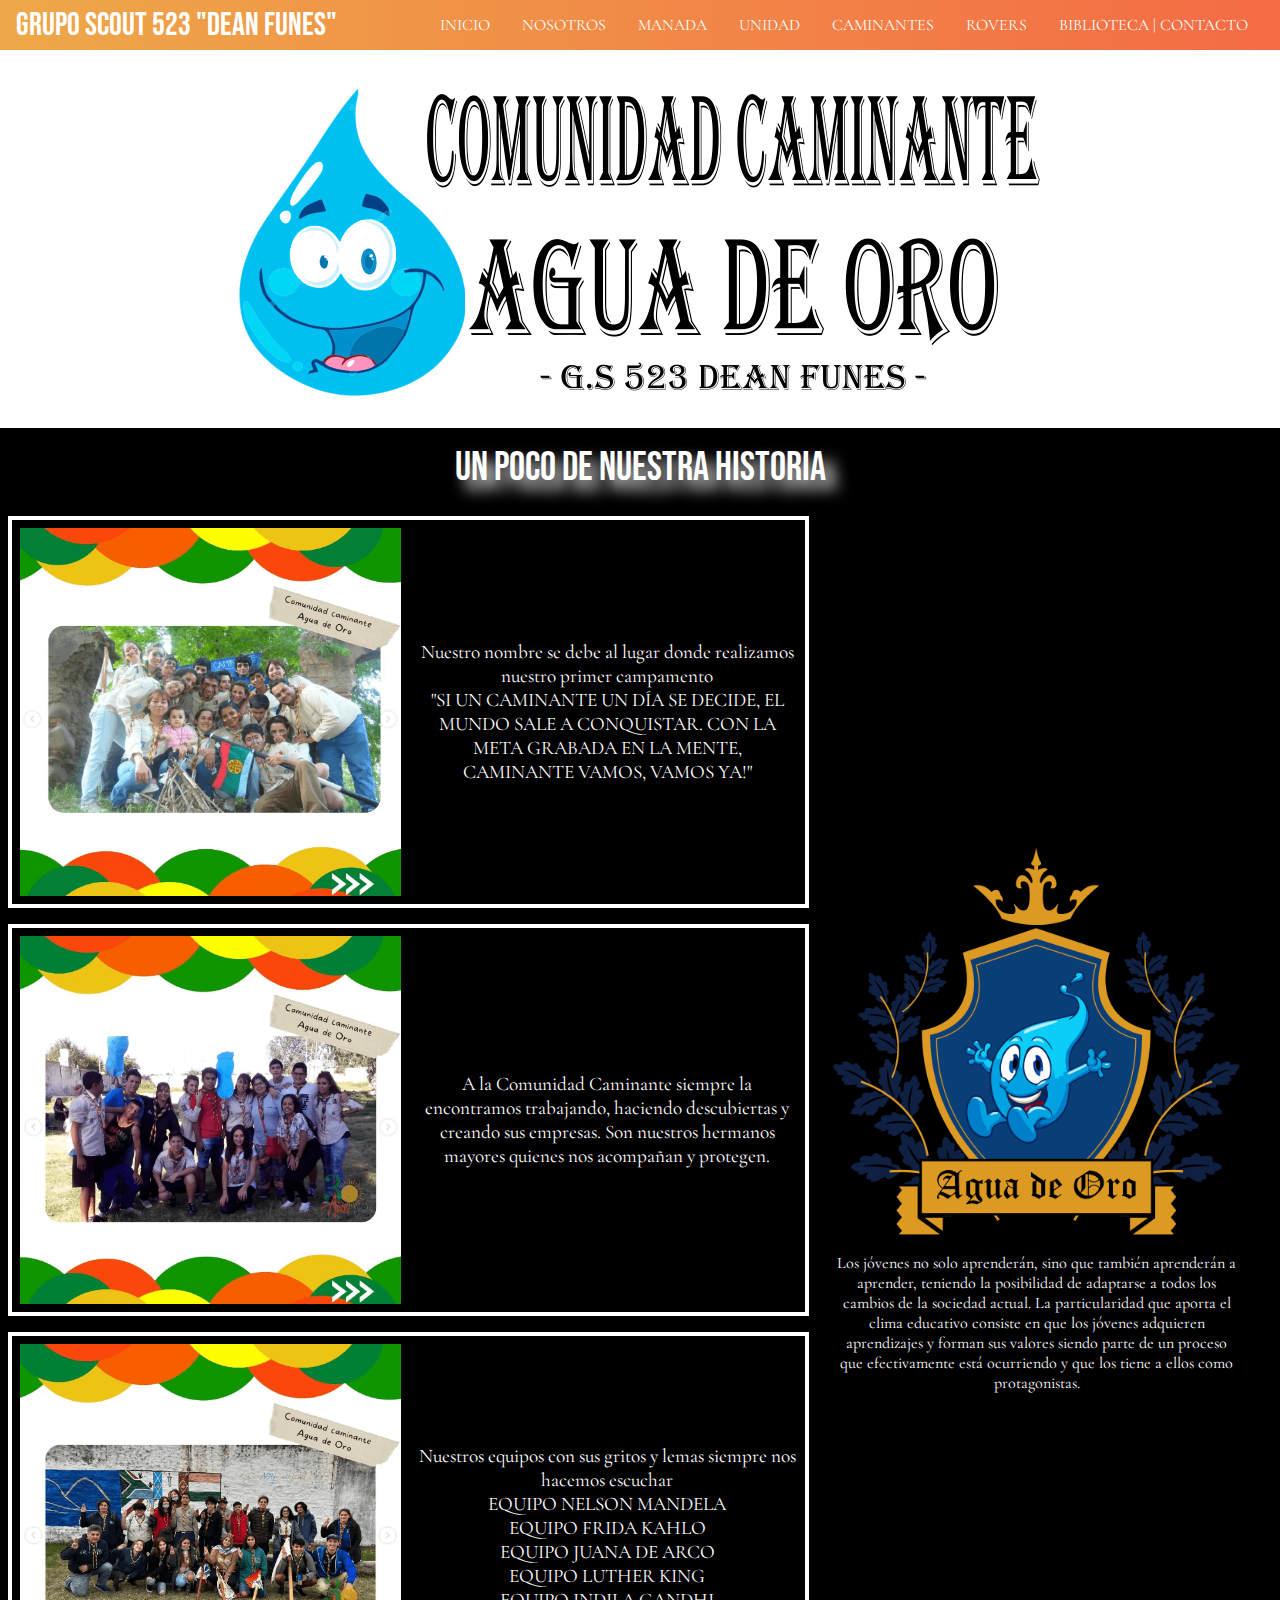
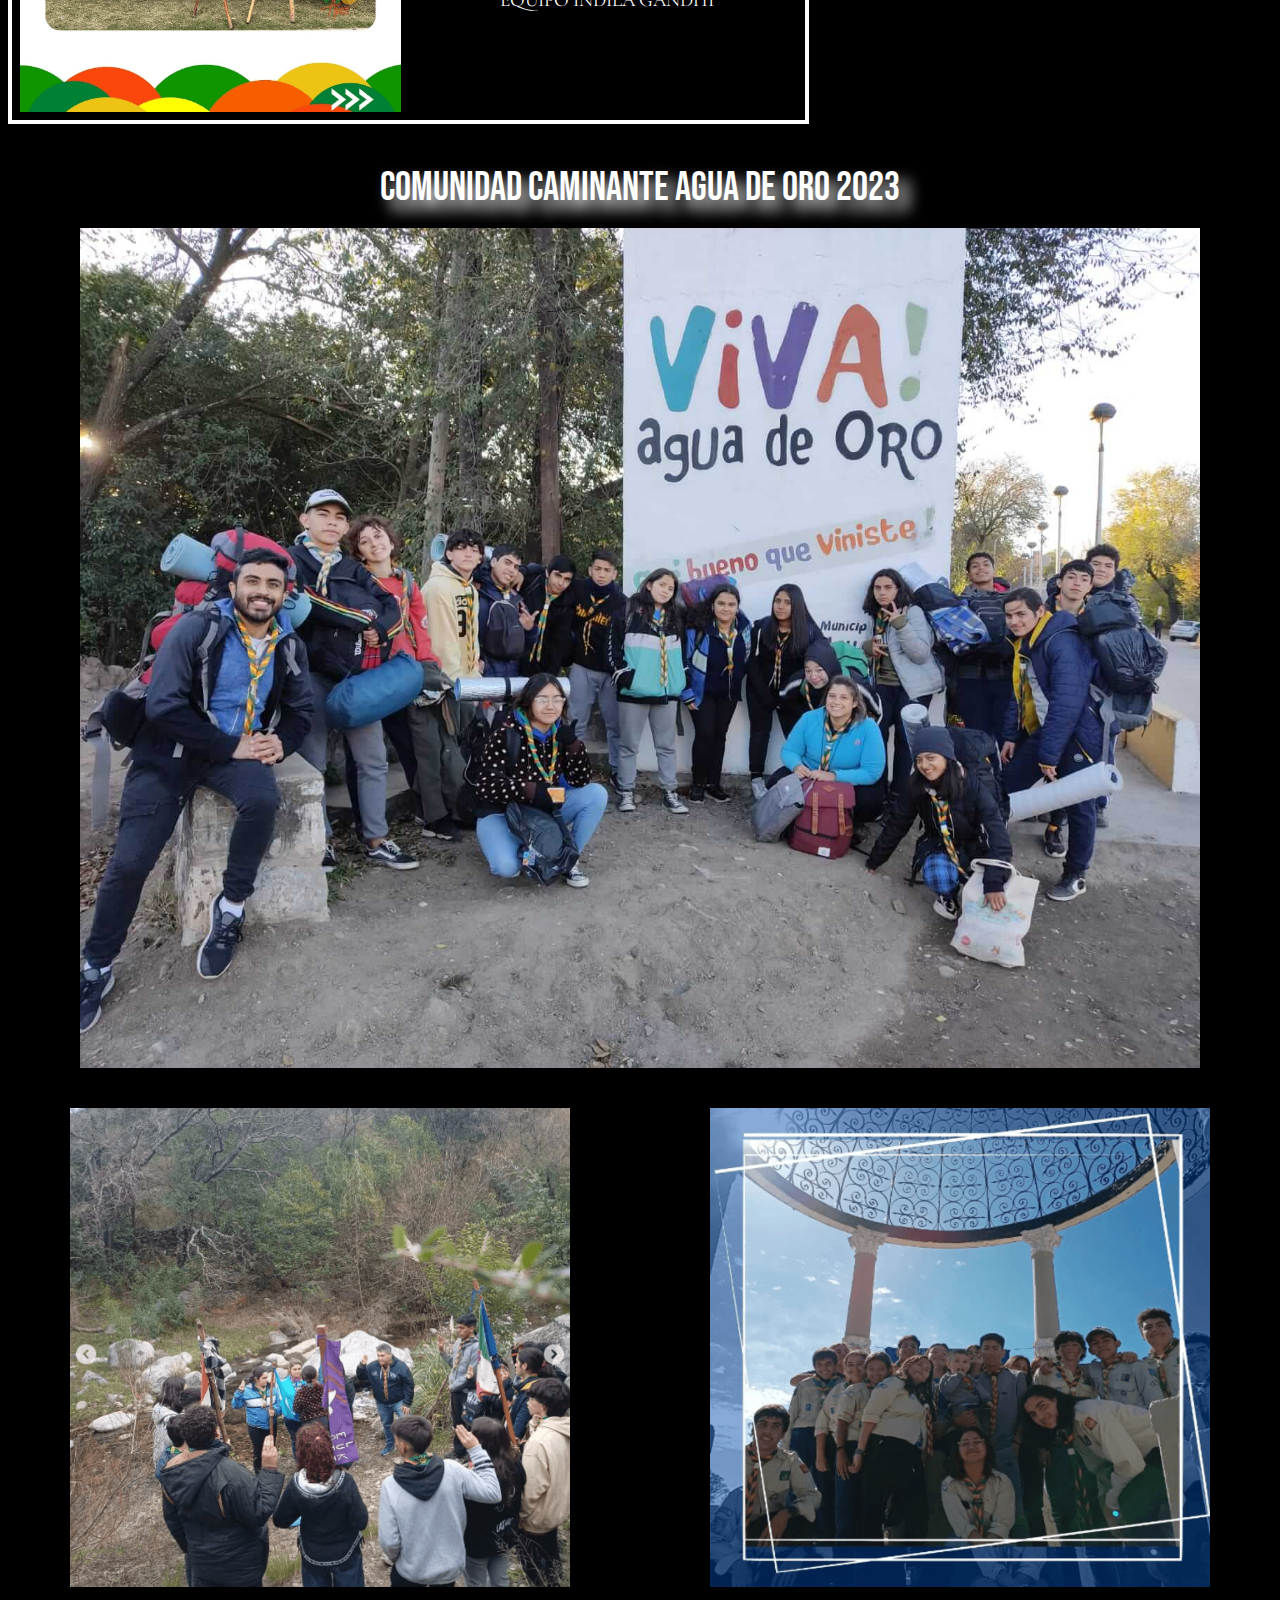
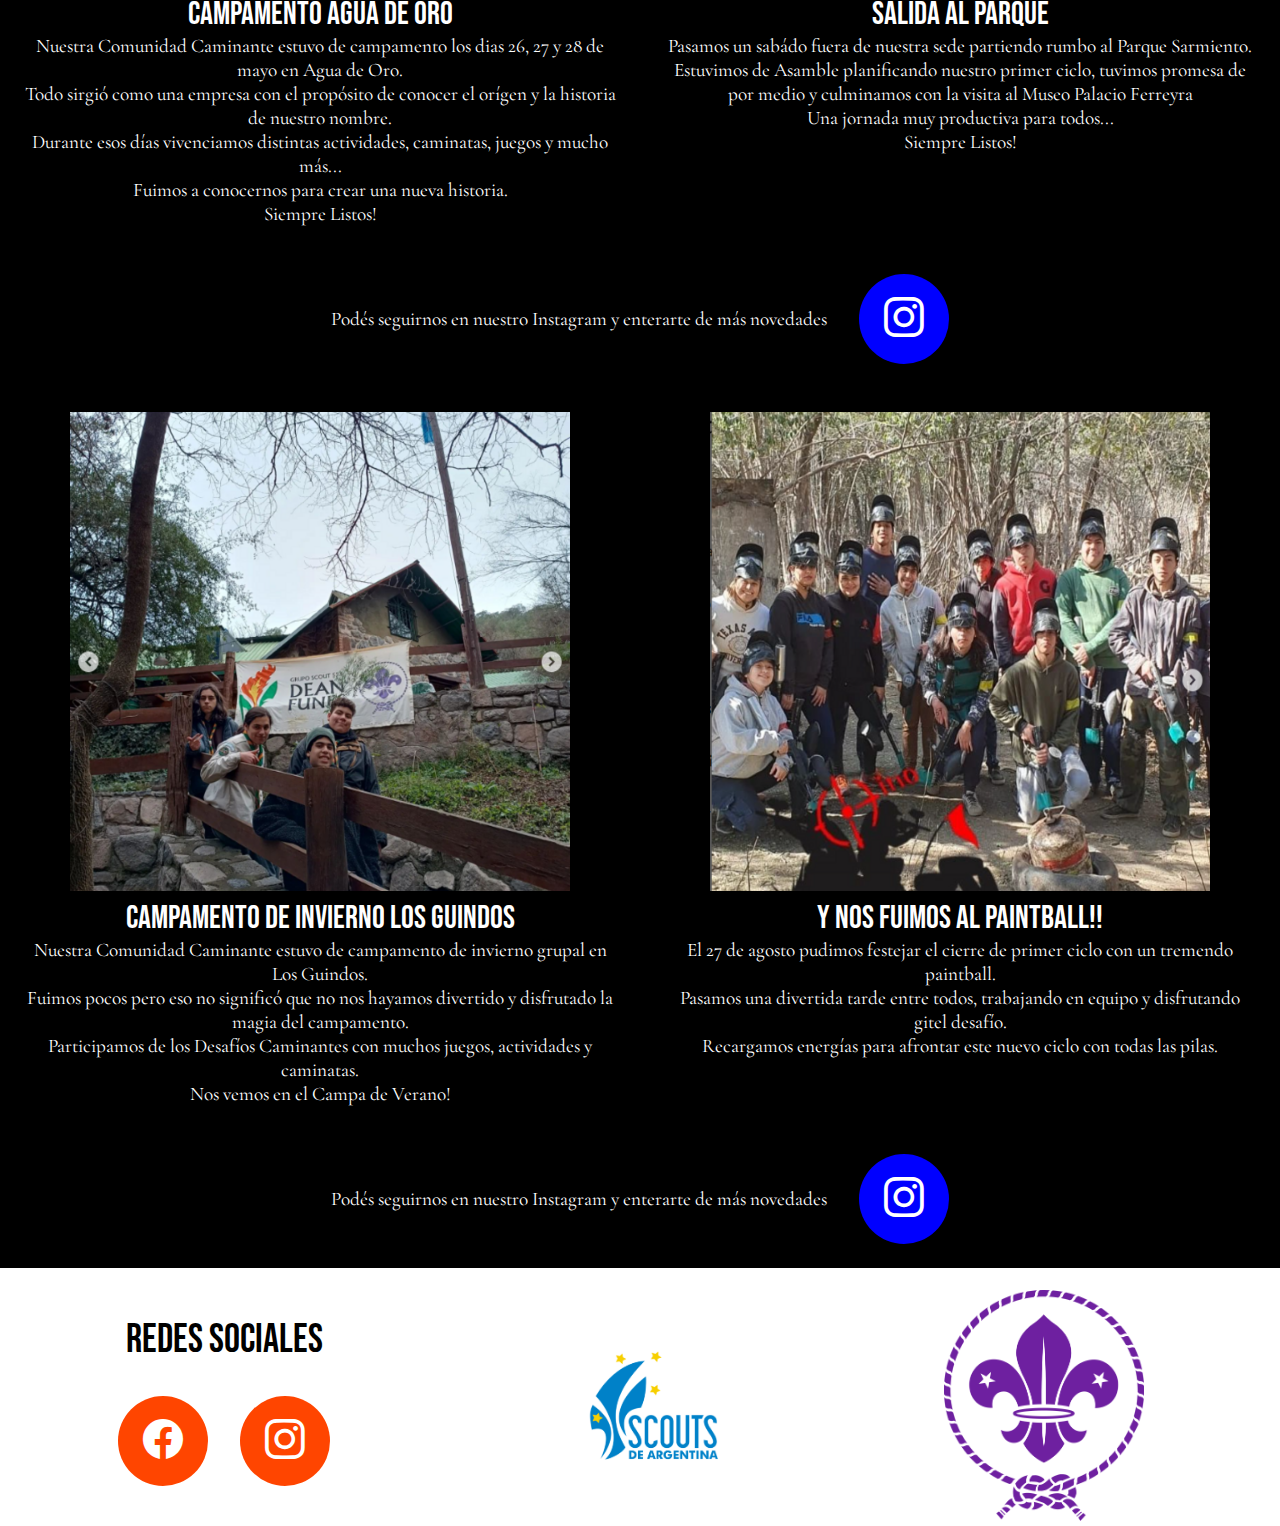
==== commit d69e0cdc: "caminantes" ====
--- a/pages/caminantes.html
+++ b/pages/caminantes.html
@@ -136,7 +136,8 @@
                     <h3>Campamento de Invierno Los Guindos</h3>
                     <p></p>
                     <p>Nuestra Comunidad Caminante estuvo de campamento de invierno grupal en Los Guindos.</p>
-                    <p>Fuimos pocos pero eso no significó que no nos hayamos divertido y disfrutado la magia del campamento.</p>
+                    <p>Fuimos pocos pero eso no significó que no nos hayamos divertido y disfrutado la magia del
+                        campamento.</p>
                     <p>Participamos de los Desafíos Caminantes con muchos juegos, actividades y caminatas.</p>
                     <p>Nos vemos en el Campa de Verano!</p>
                 </div>
@@ -144,7 +145,7 @@
                     <img src="../img/noticia_caminantes_4.png" alt="Comunidad Caminante en el Paintball">
                     <h3>Y nos fuimos al Paintball!!</h3>
                     <p>El 27 de agosto pudimos festejar el cierre de primer ciclo con un tremendo paintball.</p>
-                    <p>Pasamos una divertida tarde entre todos, trabajando en equipo y disfrutando el desafío.</p>
+                    <p>Pasamos una divertida tarde entre todos, trabajando en equipo y disfrutando gitel desafío.</p>
                     <p>Recargamos energías para afrontar este nuevo ciclo con todas las pilas.</p>
                 </div>
             </div>
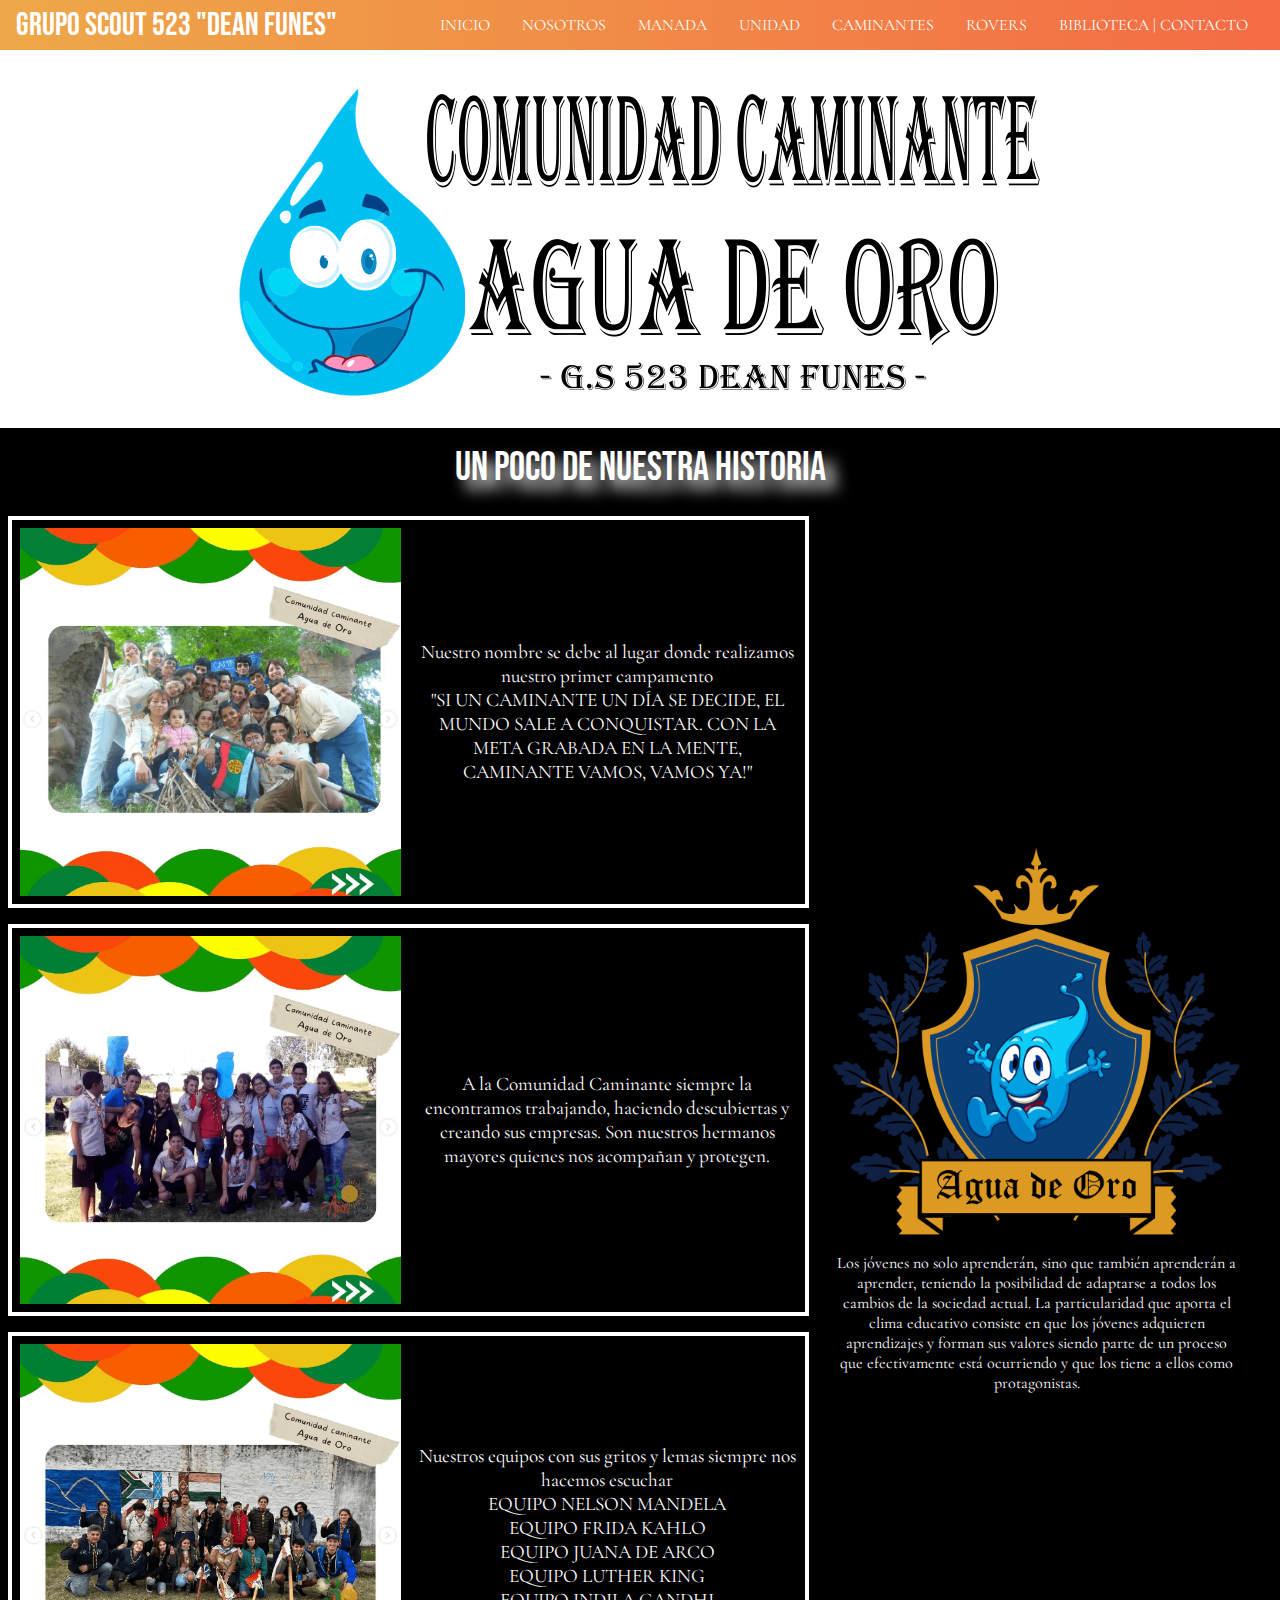
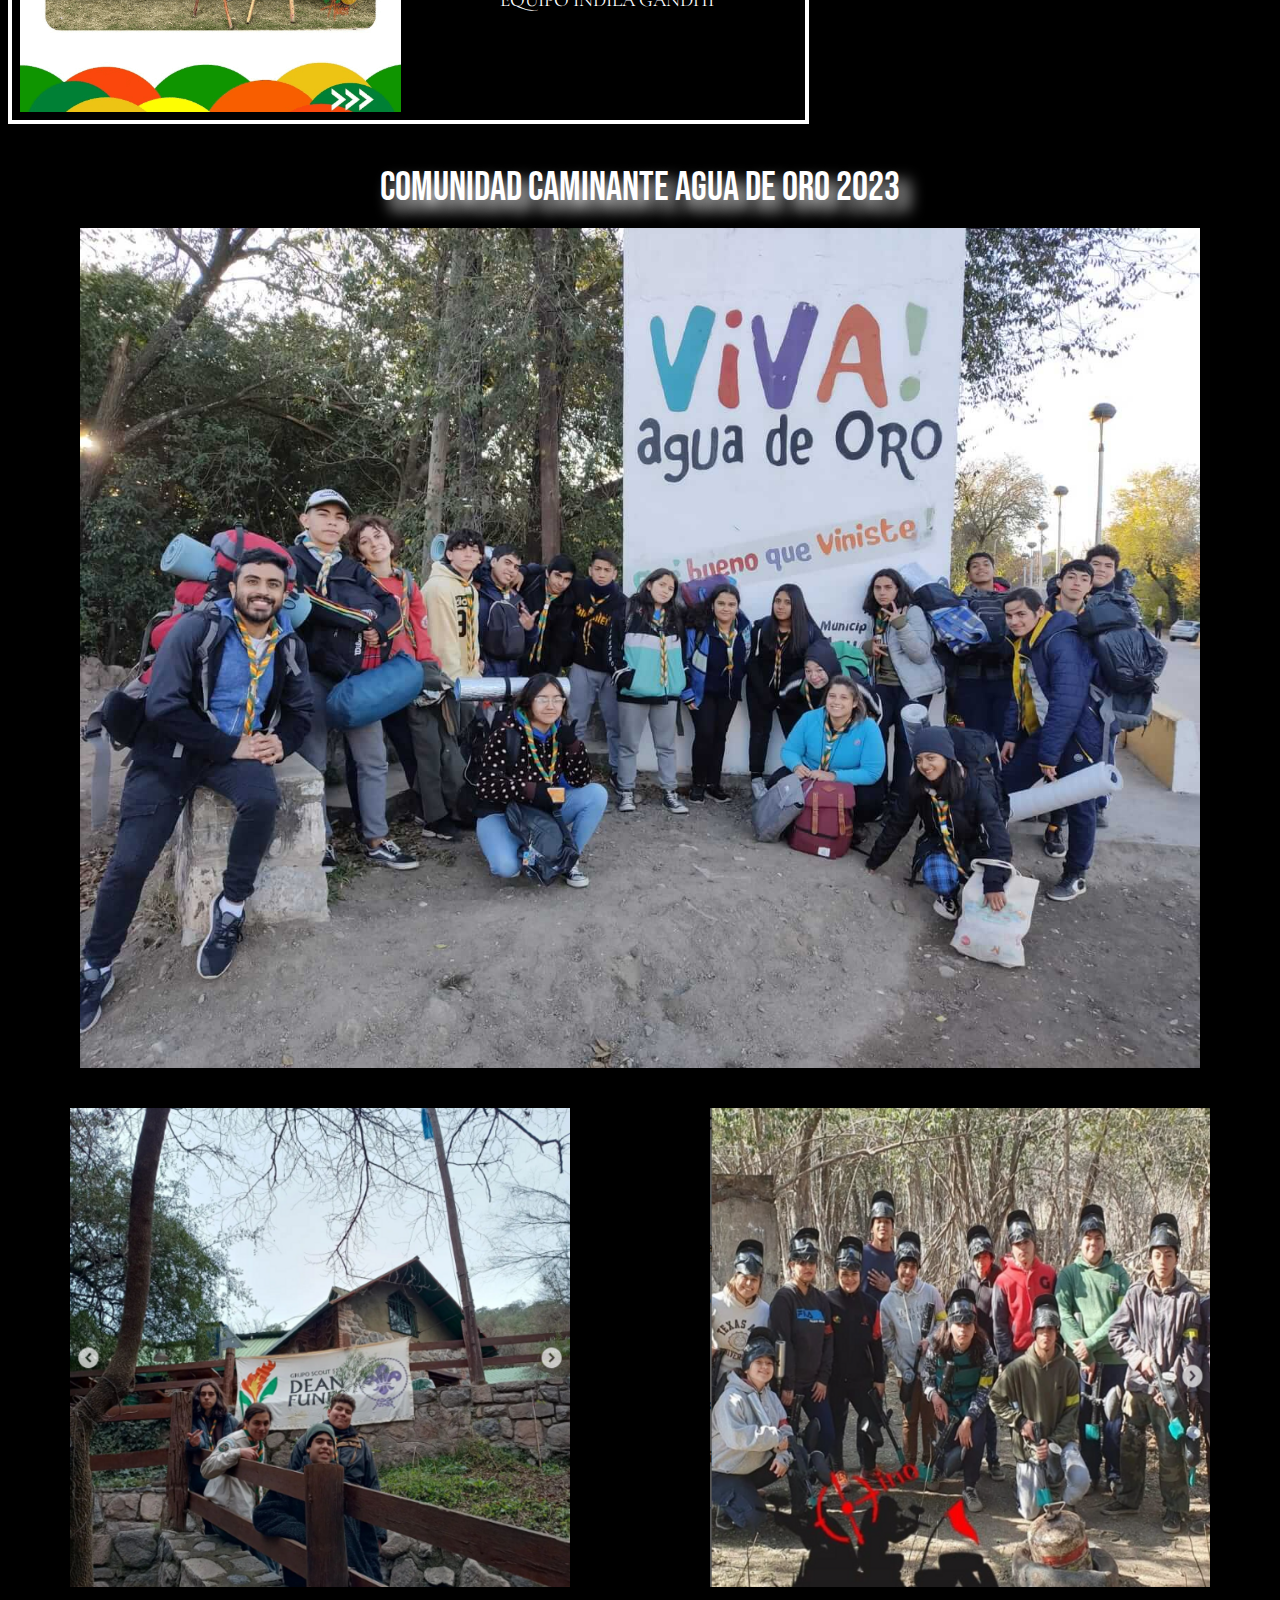
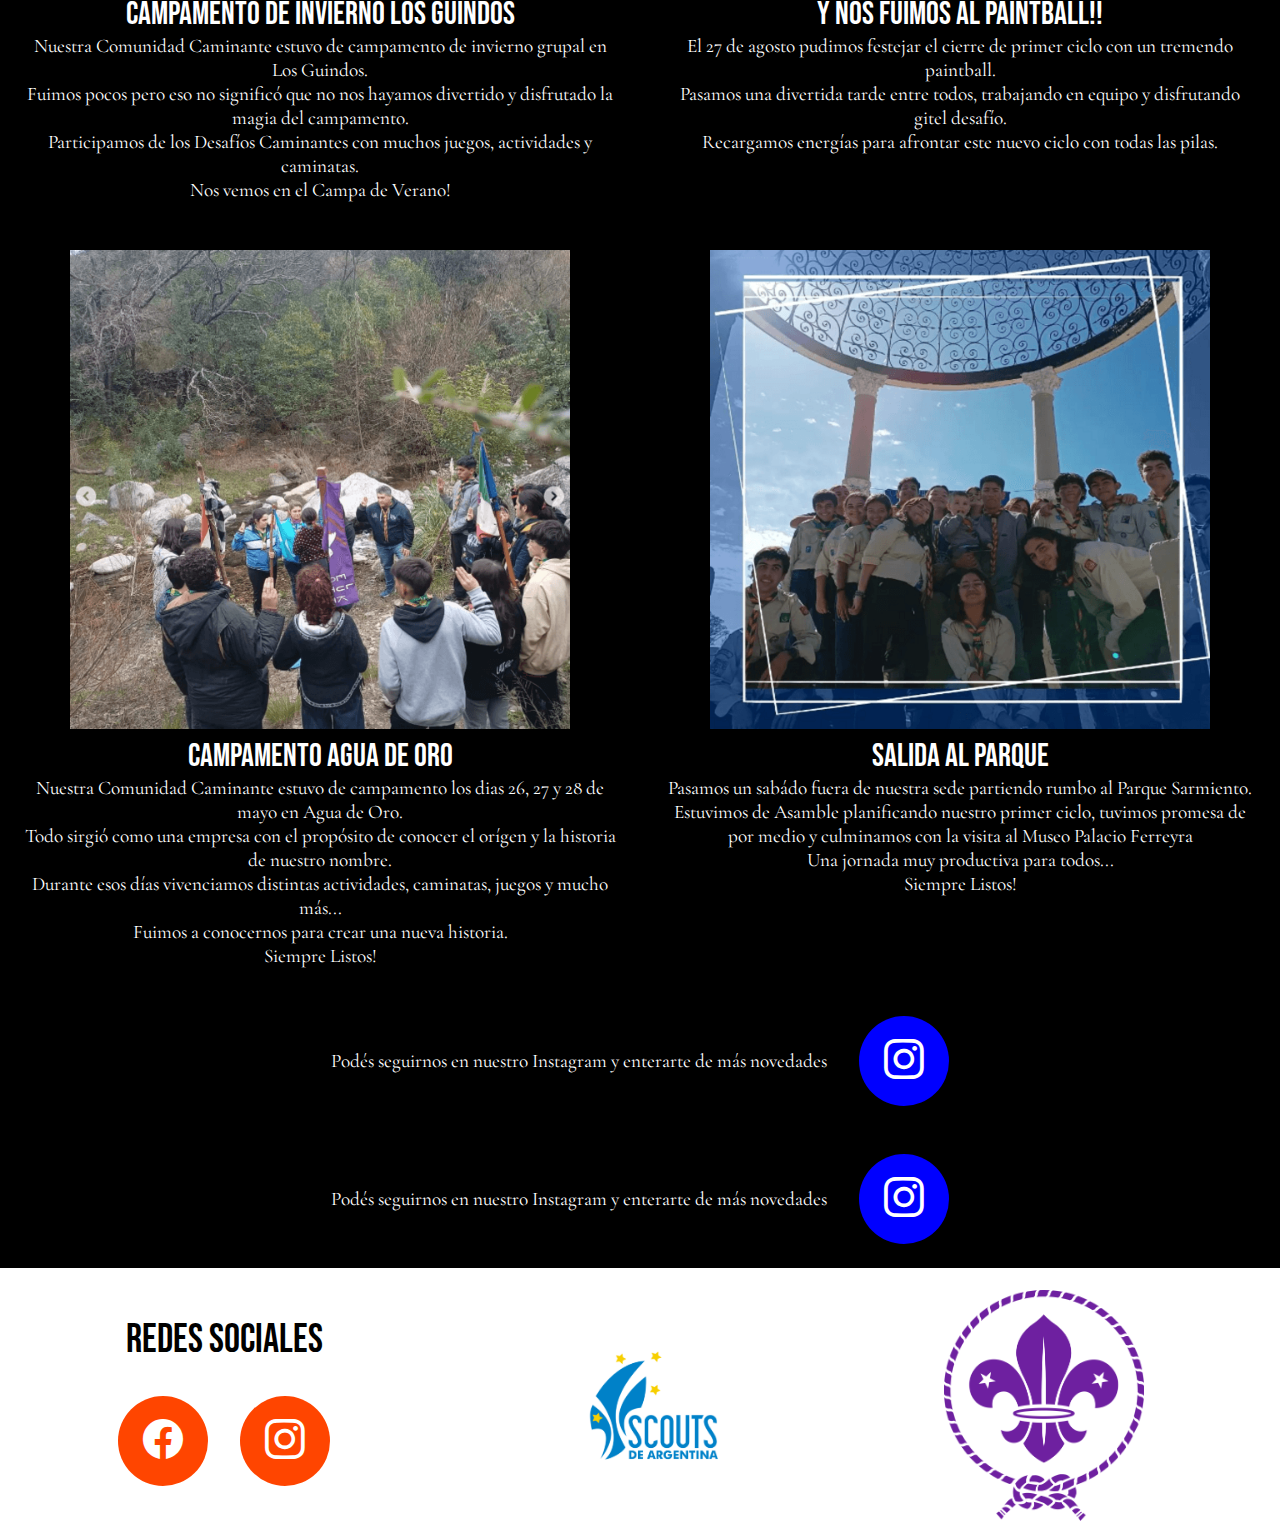
==== commit d4989429: "caminantes" ====
--- a/pages/caminantes.html
+++ b/pages/caminantes.html
@@ -101,6 +101,27 @@
         <section>
             <div class="noticia">
                 <div class="noticia__individual">
+                    <img src="../img/noticia_caminantes_3.png" alt="Campamento de Invierno Los Guindos">
+                    <h3>Campamento de Invierno Los Guindos</h3>
+                    <p></p>
+                    <p>Nuestra Comunidad Caminante estuvo de campamento de invierno grupal en Los Guindos.</p>
+                    <p>Fuimos pocos pero eso no significó que no nos hayamos divertido y disfrutado la magia del
+                        campamento.</p>
+                    <p>Participamos de los Desafíos Caminantes con muchos juegos, actividades y caminatas.</p>
+                    <p>Nos vemos en el Campa de Verano!</p>
+                </div>
+                <div class="noticia__individual">
+                    <img src="../img/noticia_caminantes_4.png" alt="Comunidad Caminante en el Paintball">
+                    <h3>Y nos fuimos al Paintball!!</h3>
+                    <p>El 27 de agosto pudimos festejar el cierre de primer ciclo con un tremendo paintball.</p>
+                    <p>Pasamos una divertida tarde entre todos, trabajando en equipo y disfrutando gitel desafío.</p>
+                    <p>Recargamos energías para afrontar este nuevo ciclo con todas las pilas.</p>
+                </div>
+            </div>
+        </section>
+        <section>
+            <div class="noticia">
+                <div class="noticia__individual">
                     <img src="../img/noticia_caminantes_1.png" alt="COmunidad Caminante de campamento">
                     <h3>Campamento Agua de Oro</h3>
                     <p></p>
@@ -127,27 +148,6 @@
             <div class="icon__caminantes">
                 <a href="https://www.instagram.com/cc.aguadeoro/" target="_blank"> <i class="bi bi-instagram"></i>
                 </a>
-            </div>
-        </section>
-        <section>
-            <div class="noticia">
-                <div class="noticia__individual">
-                    <img src="../img/noticia_caminantes_3.png" alt="Campamento de Invierno Los Guindos">
-                    <h3>Campamento de Invierno Los Guindos</h3>
-                    <p></p>
-                    <p>Nuestra Comunidad Caminante estuvo de campamento de invierno grupal en Los Guindos.</p>
-                    <p>Fuimos pocos pero eso no significó que no nos hayamos divertido y disfrutado la magia del
-                        campamento.</p>
-                    <p>Participamos de los Desafíos Caminantes con muchos juegos, actividades y caminatas.</p>
-                    <p>Nos vemos en el Campa de Verano!</p>
-                </div>
-                <div class="noticia__individual">
-                    <img src="../img/noticia_caminantes_4.png" alt="Comunidad Caminante en el Paintball">
-                    <h3>Y nos fuimos al Paintball!!</h3>
-                    <p>El 27 de agosto pudimos festejar el cierre de primer ciclo con un tremendo paintball.</p>
-                    <p>Pasamos una divertida tarde entre todos, trabajando en equipo y disfrutando gitel desafío.</p>
-                    <p>Recargamos energías para afrontar este nuevo ciclo con todas las pilas.</p>
-                </div>
             </div>
         </section>
         <section class="instagram__caminantes">
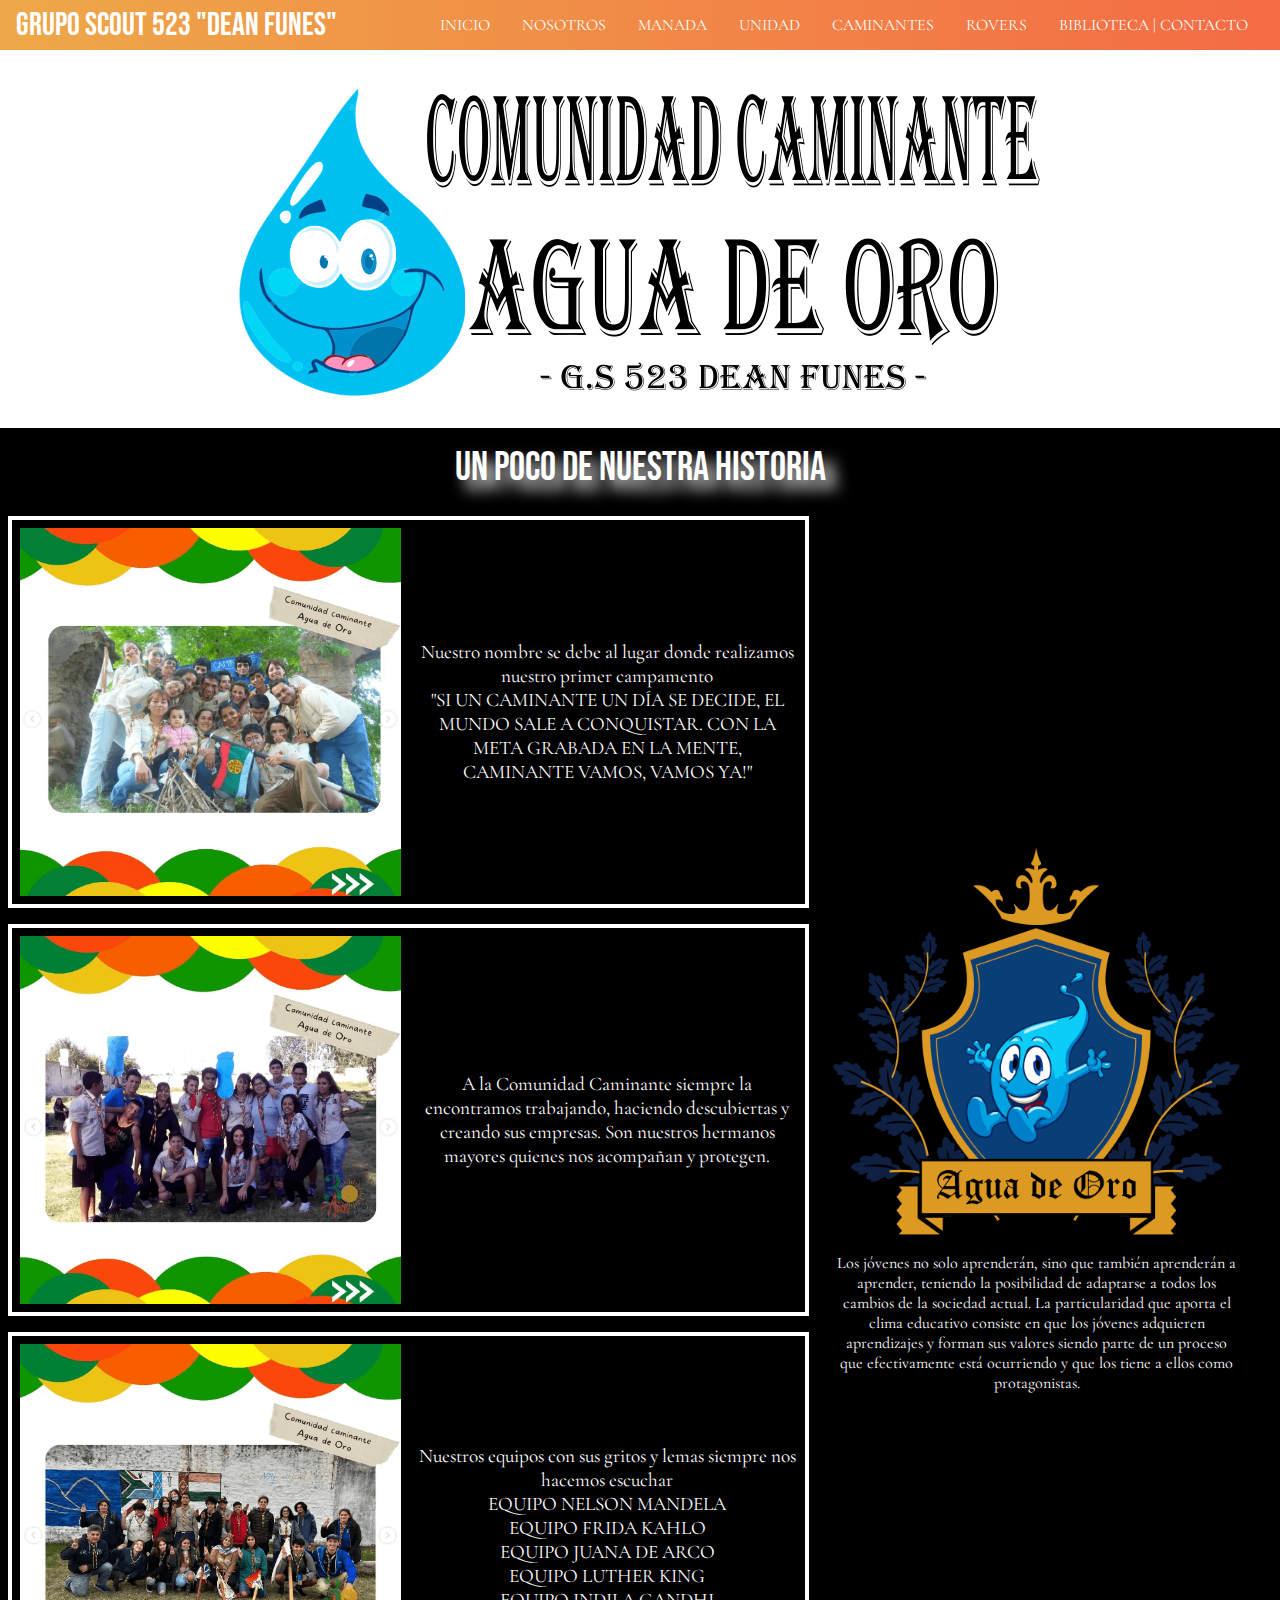
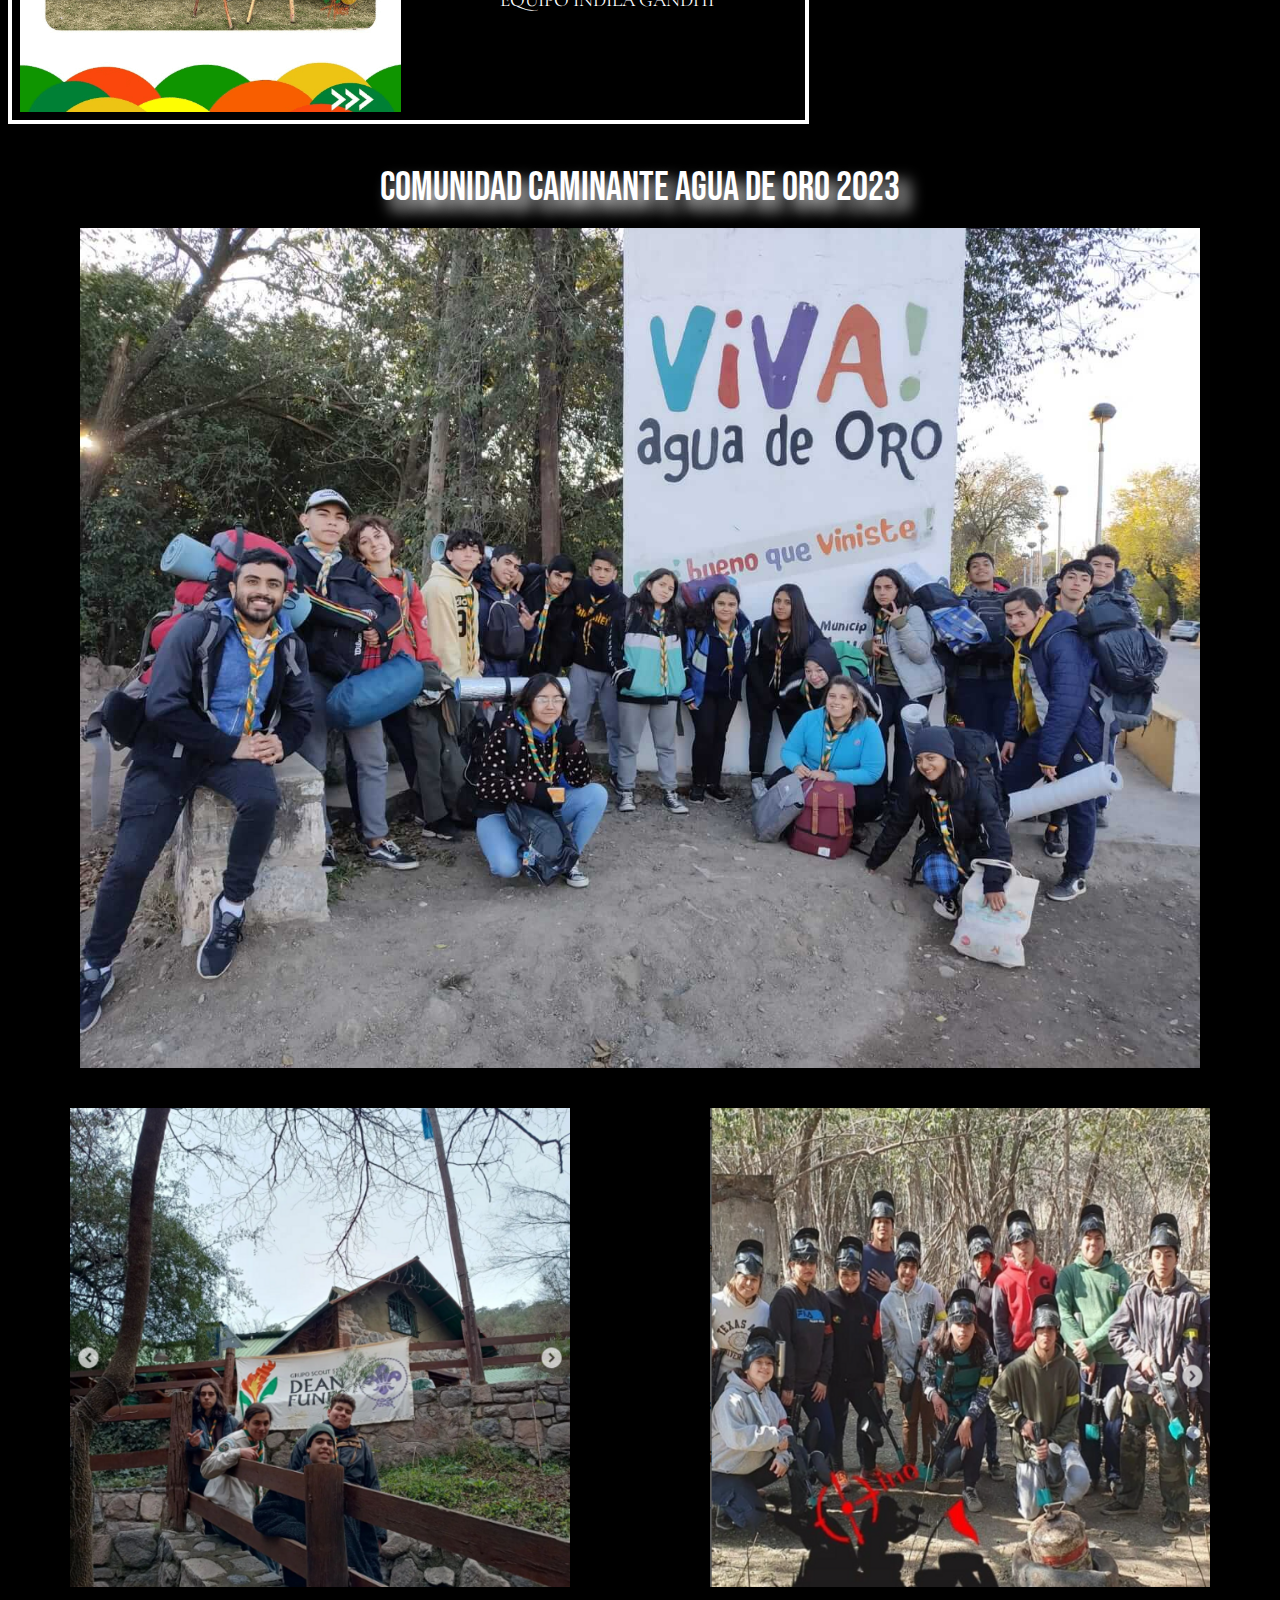
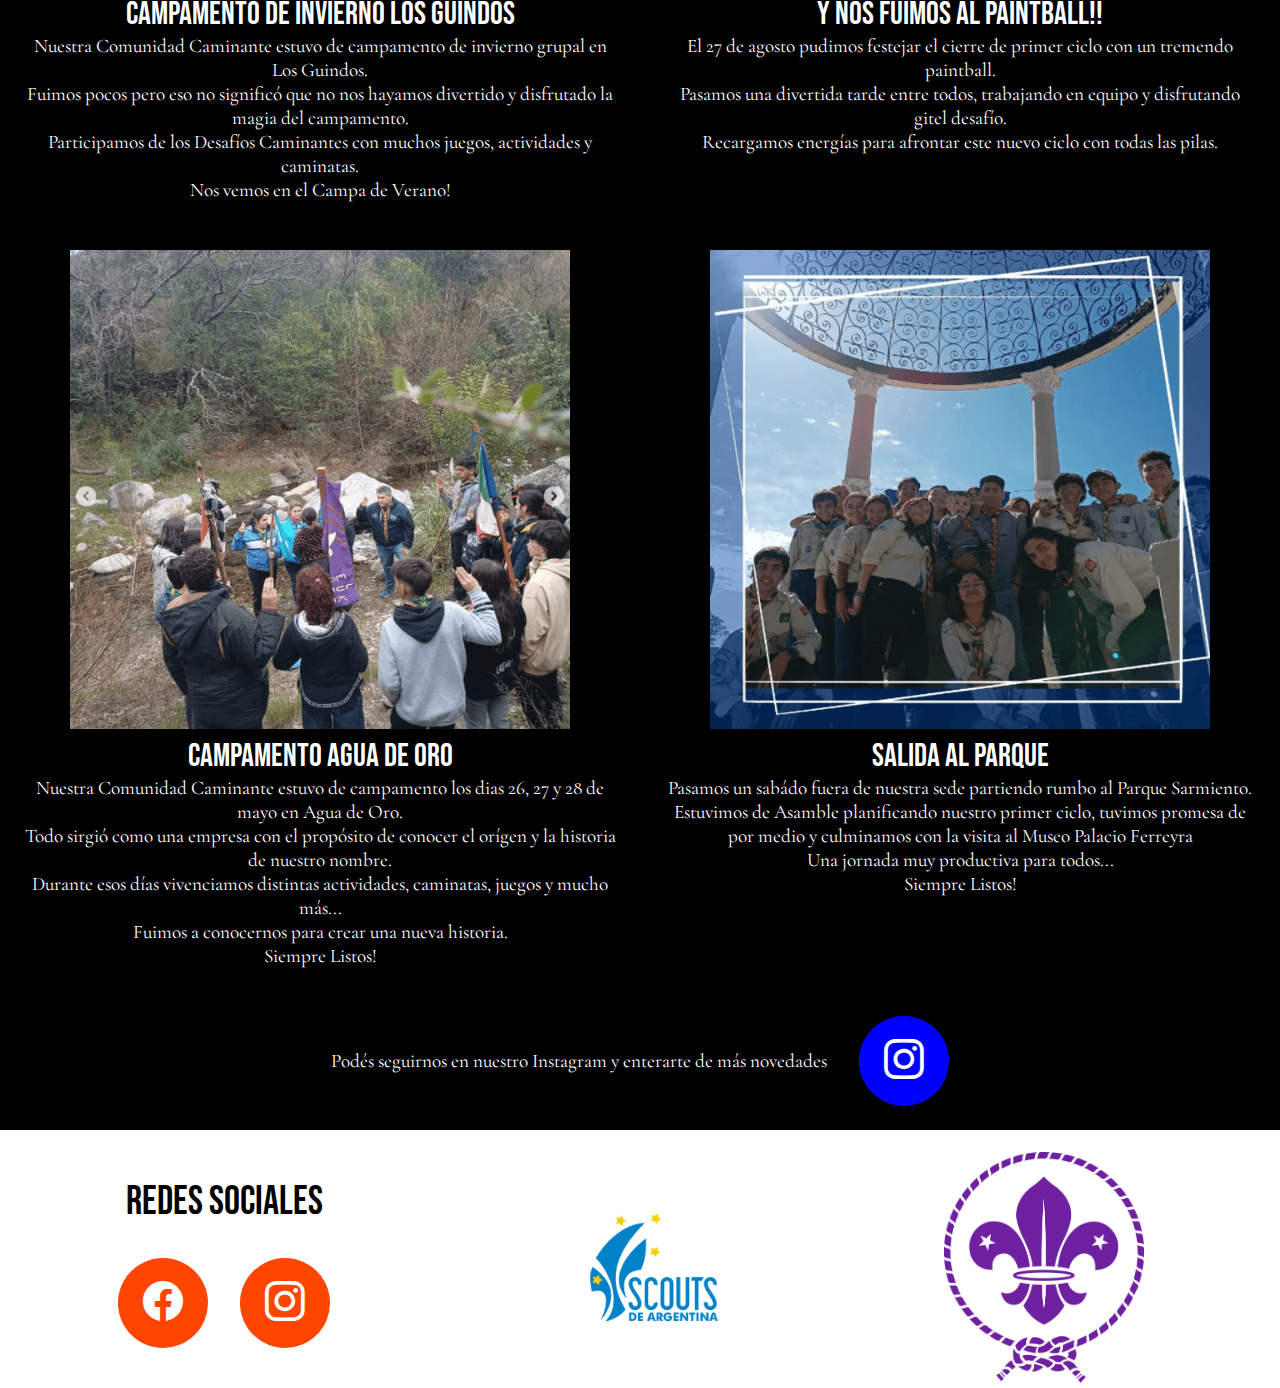
==== commit ff8be963: "noticias" ====
--- a/pages/caminantes.html
+++ b/pages/caminantes.html
@@ -150,13 +150,6 @@
                 </a>
             </div>
         </section>
-        <section class="instagram__caminantes">
-            <p>Podés seguirnos en nuestro Instagram y enterarte de más novedades</p>
-            <div class="icon__caminantes">
-                <a href="https://www.instagram.com/cc.aguadeoro/" target="_blank"> <i class="bi bi-instagram"></i>
-                </a>
-            </div>
-        </section>
     </main>
 
     <footer>
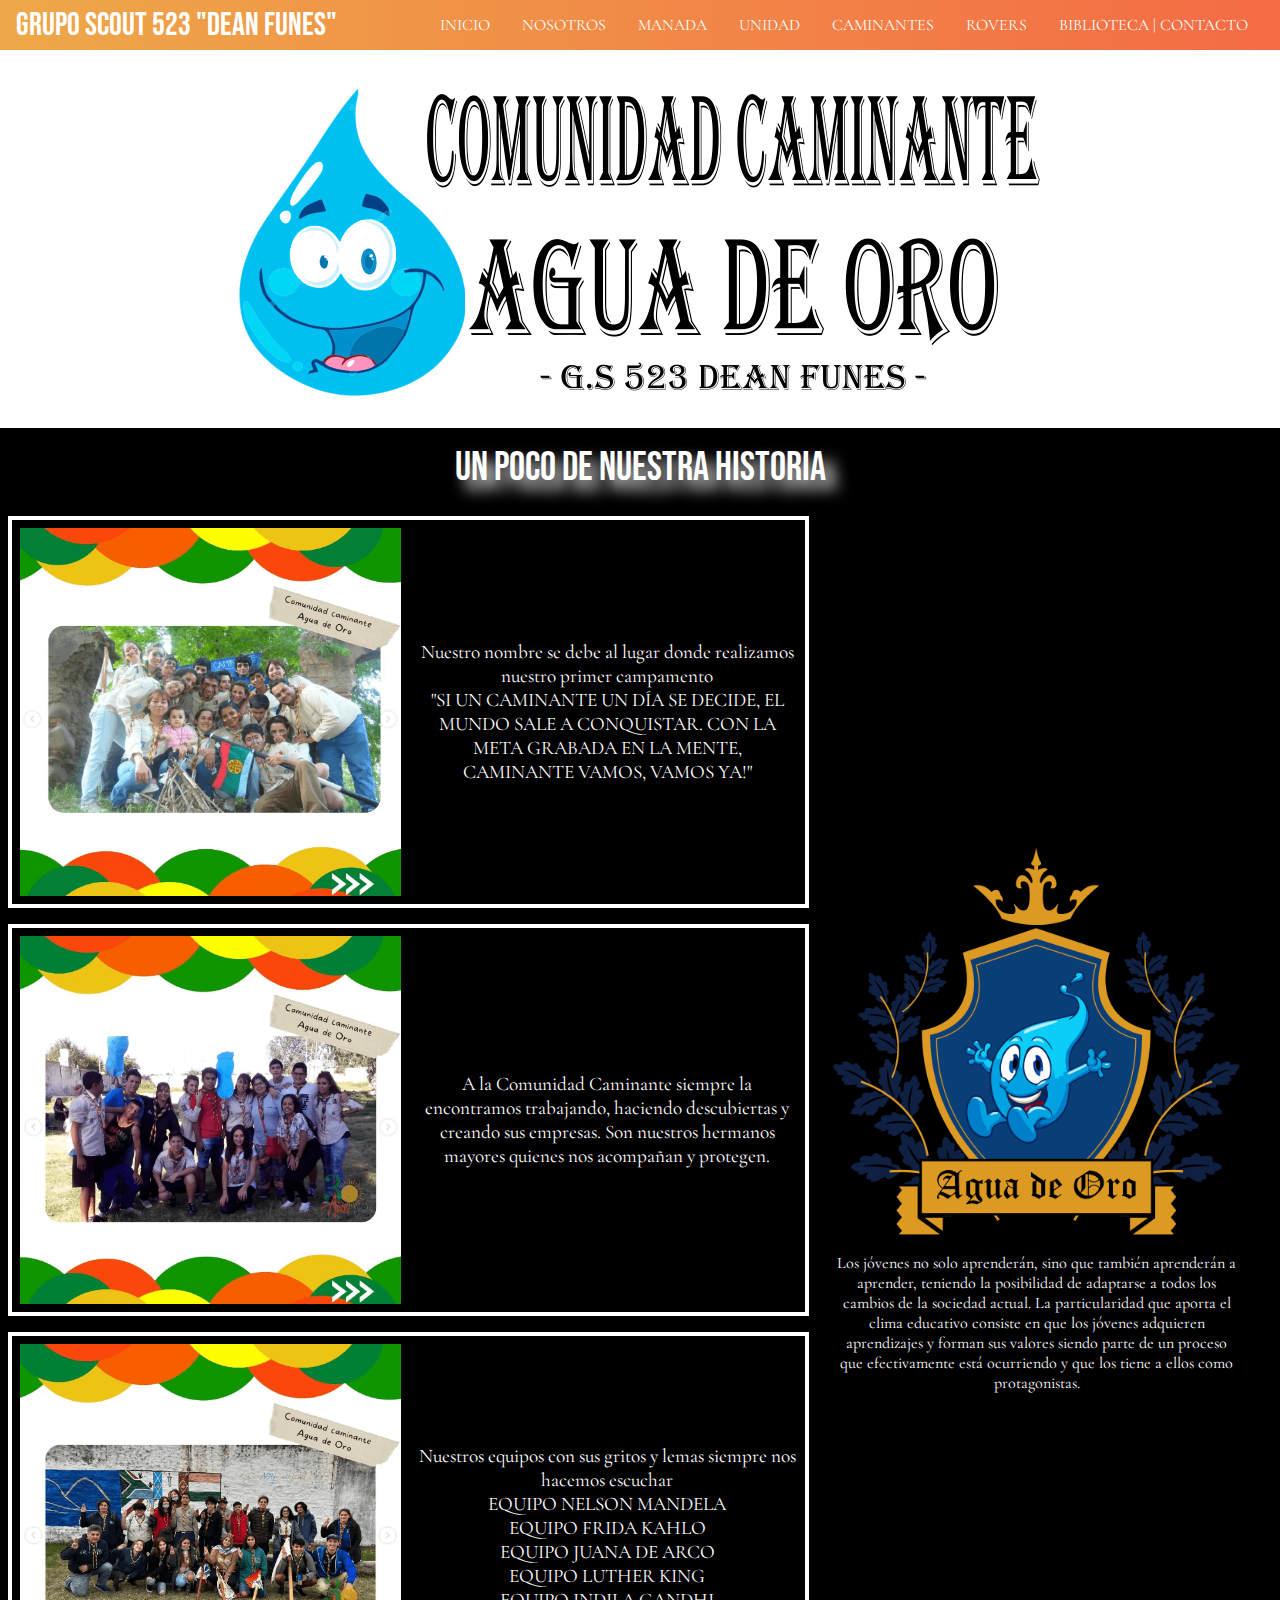
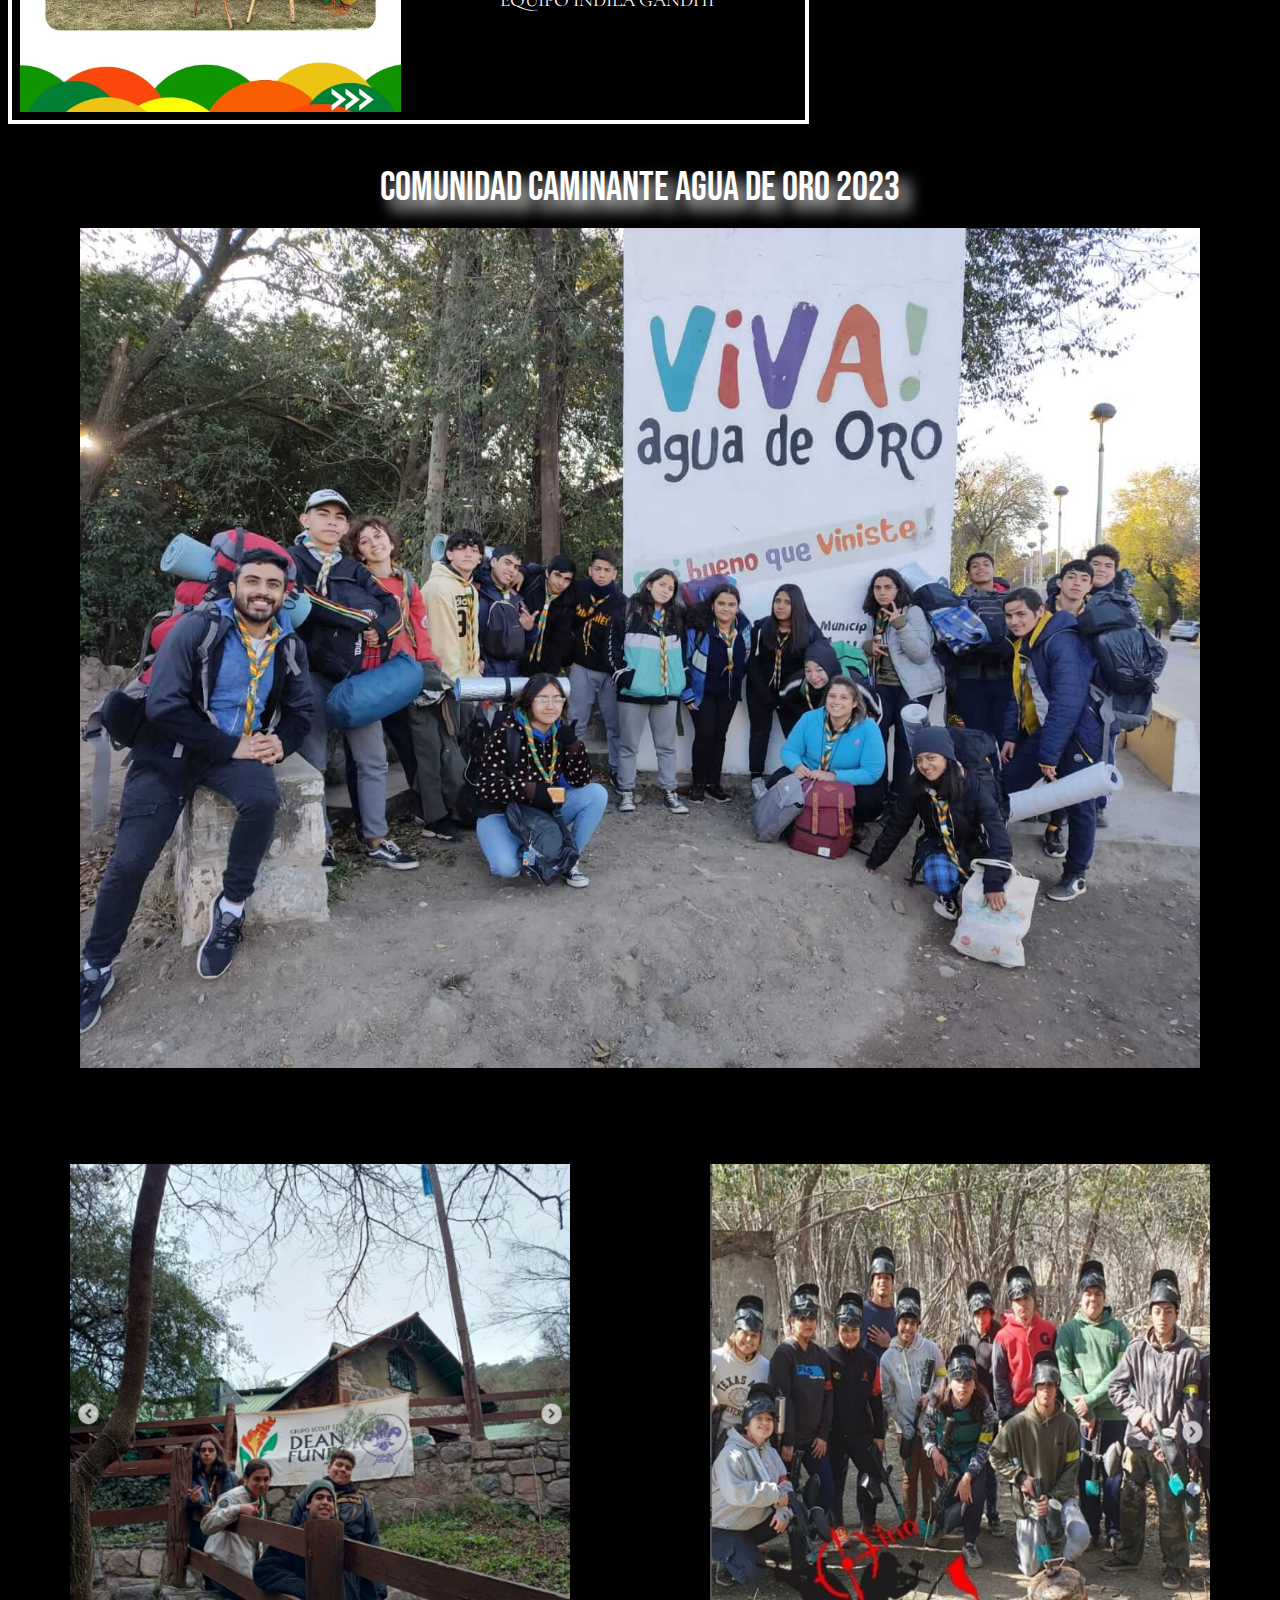
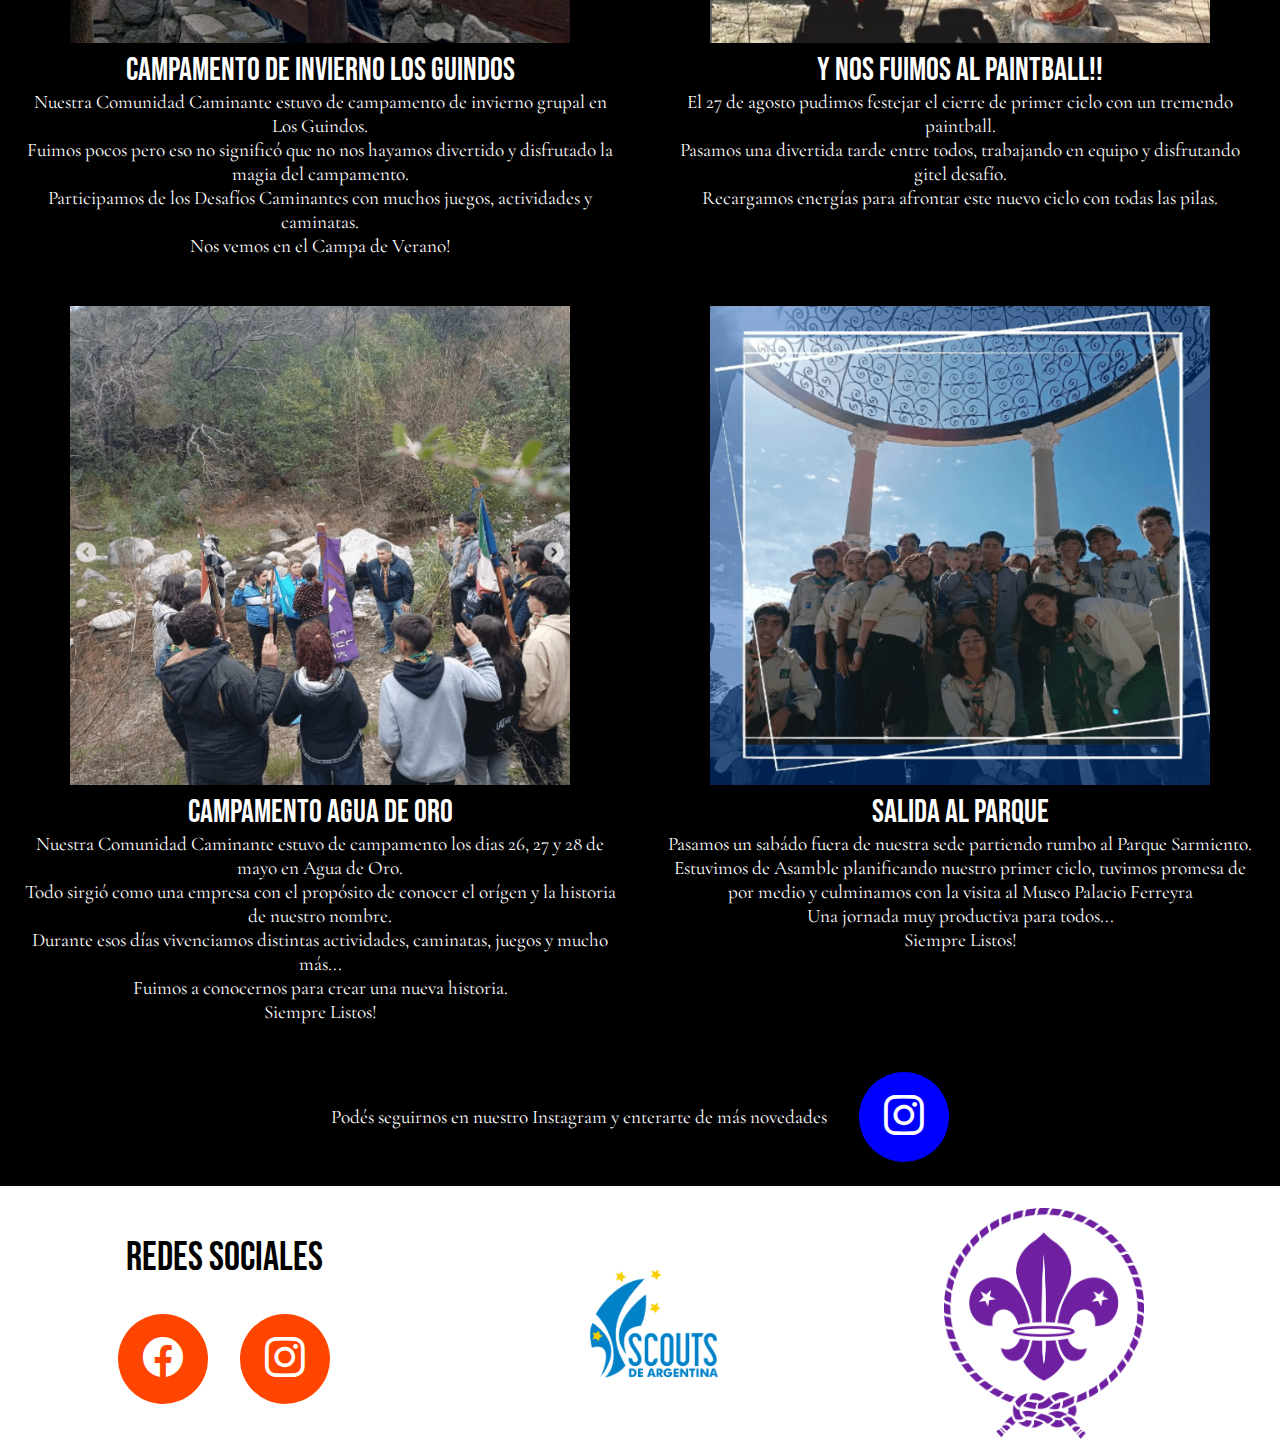
==== commit da14a9a2: "noticias nosotros" ====
--- a/pages/caminantes.html
+++ b/pages/caminantes.html
@@ -101,6 +101,26 @@
         <section>
             <div class="noticia">
                 <div class="noticia__individual">
+                    <img src="" alt="">
+                    <h3></h3>
+                    <p></p>
+                    <p></p>
+                    <p></p>
+                    <p></p>
+                    <p></p>
+                </div>
+                <div class="noticia__individual">
+                    <img src="" alt="">
+                    <h3></h3>
+                    <p></p>
+                    <p></p>
+                    <p></p>
+                </div>
+            </div>
+        </section>
+        <section>
+            <div class="noticia">
+                <div class="noticia__individual">
                     <img src="../img/noticia_caminantes_3.png" alt="Campamento de Invierno Los Guindos">
                     <h3>Campamento de Invierno Los Guindos</h3>
                     <p></p>
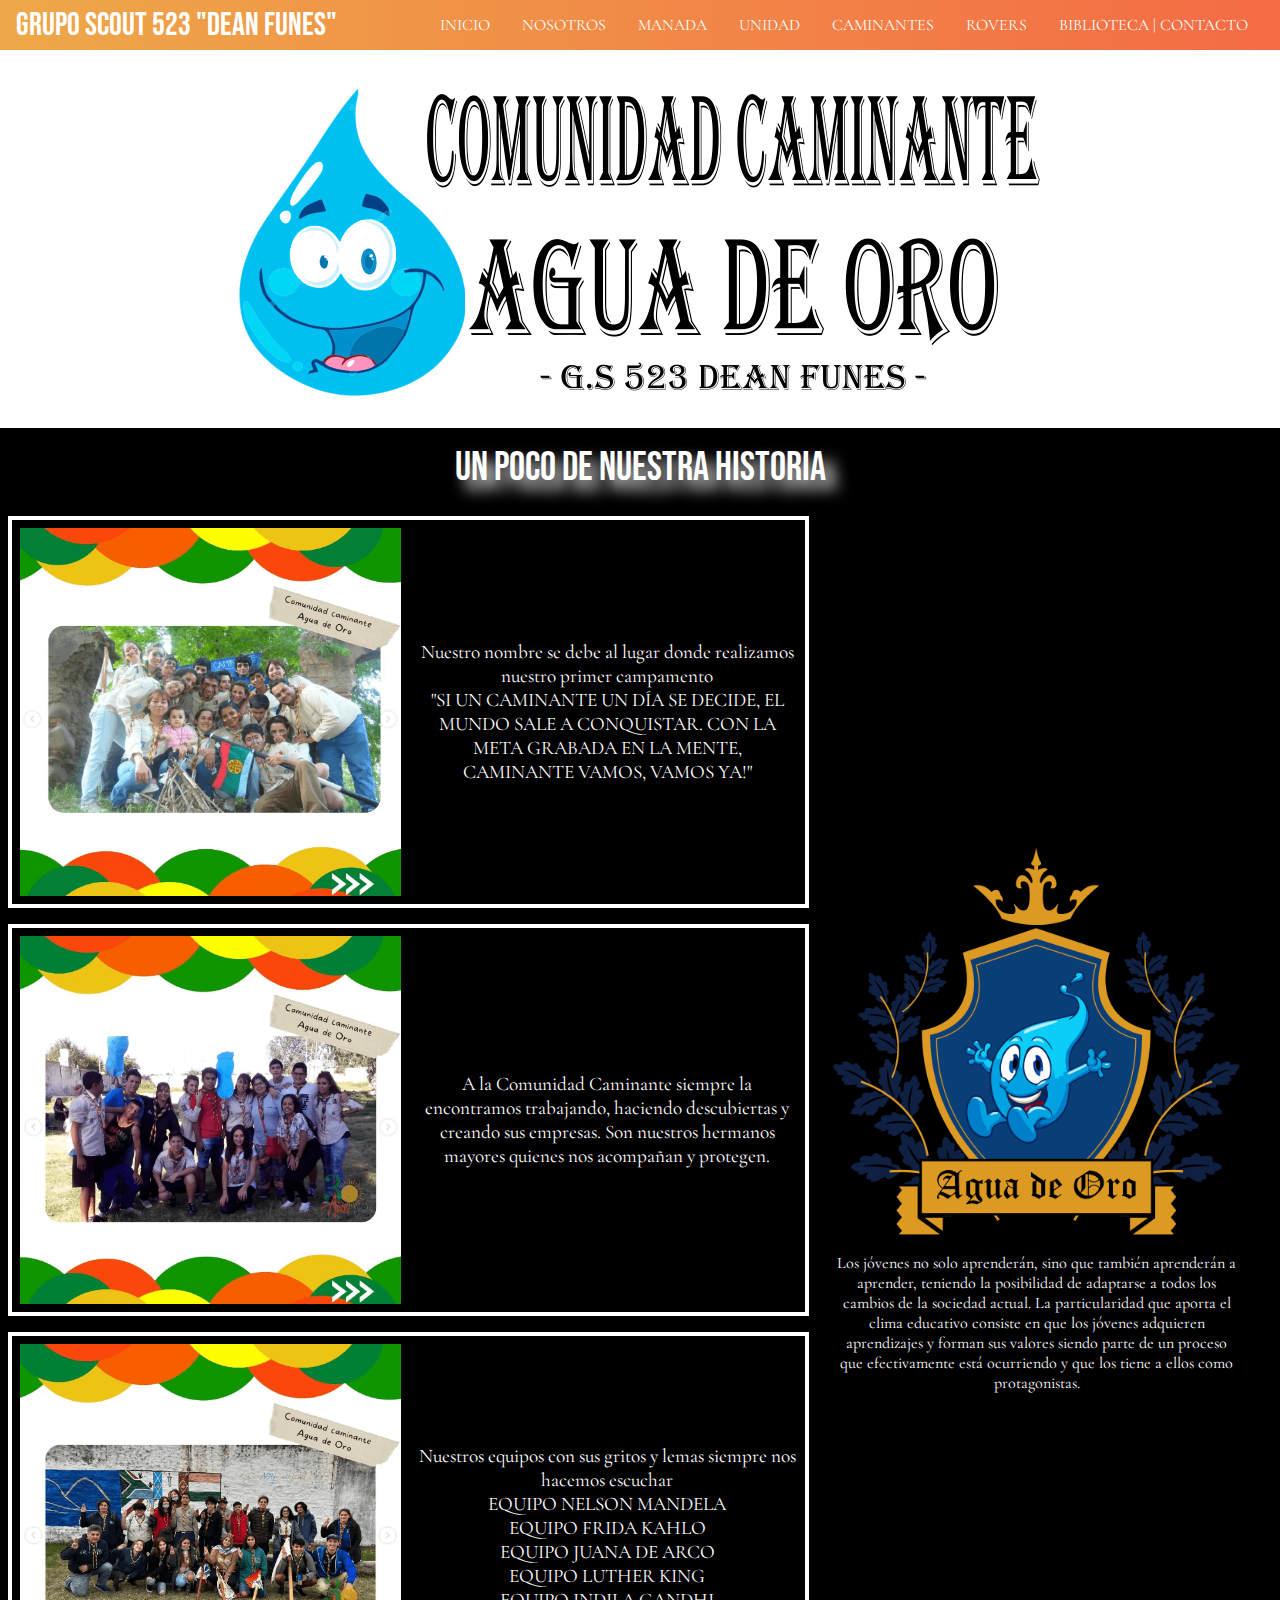
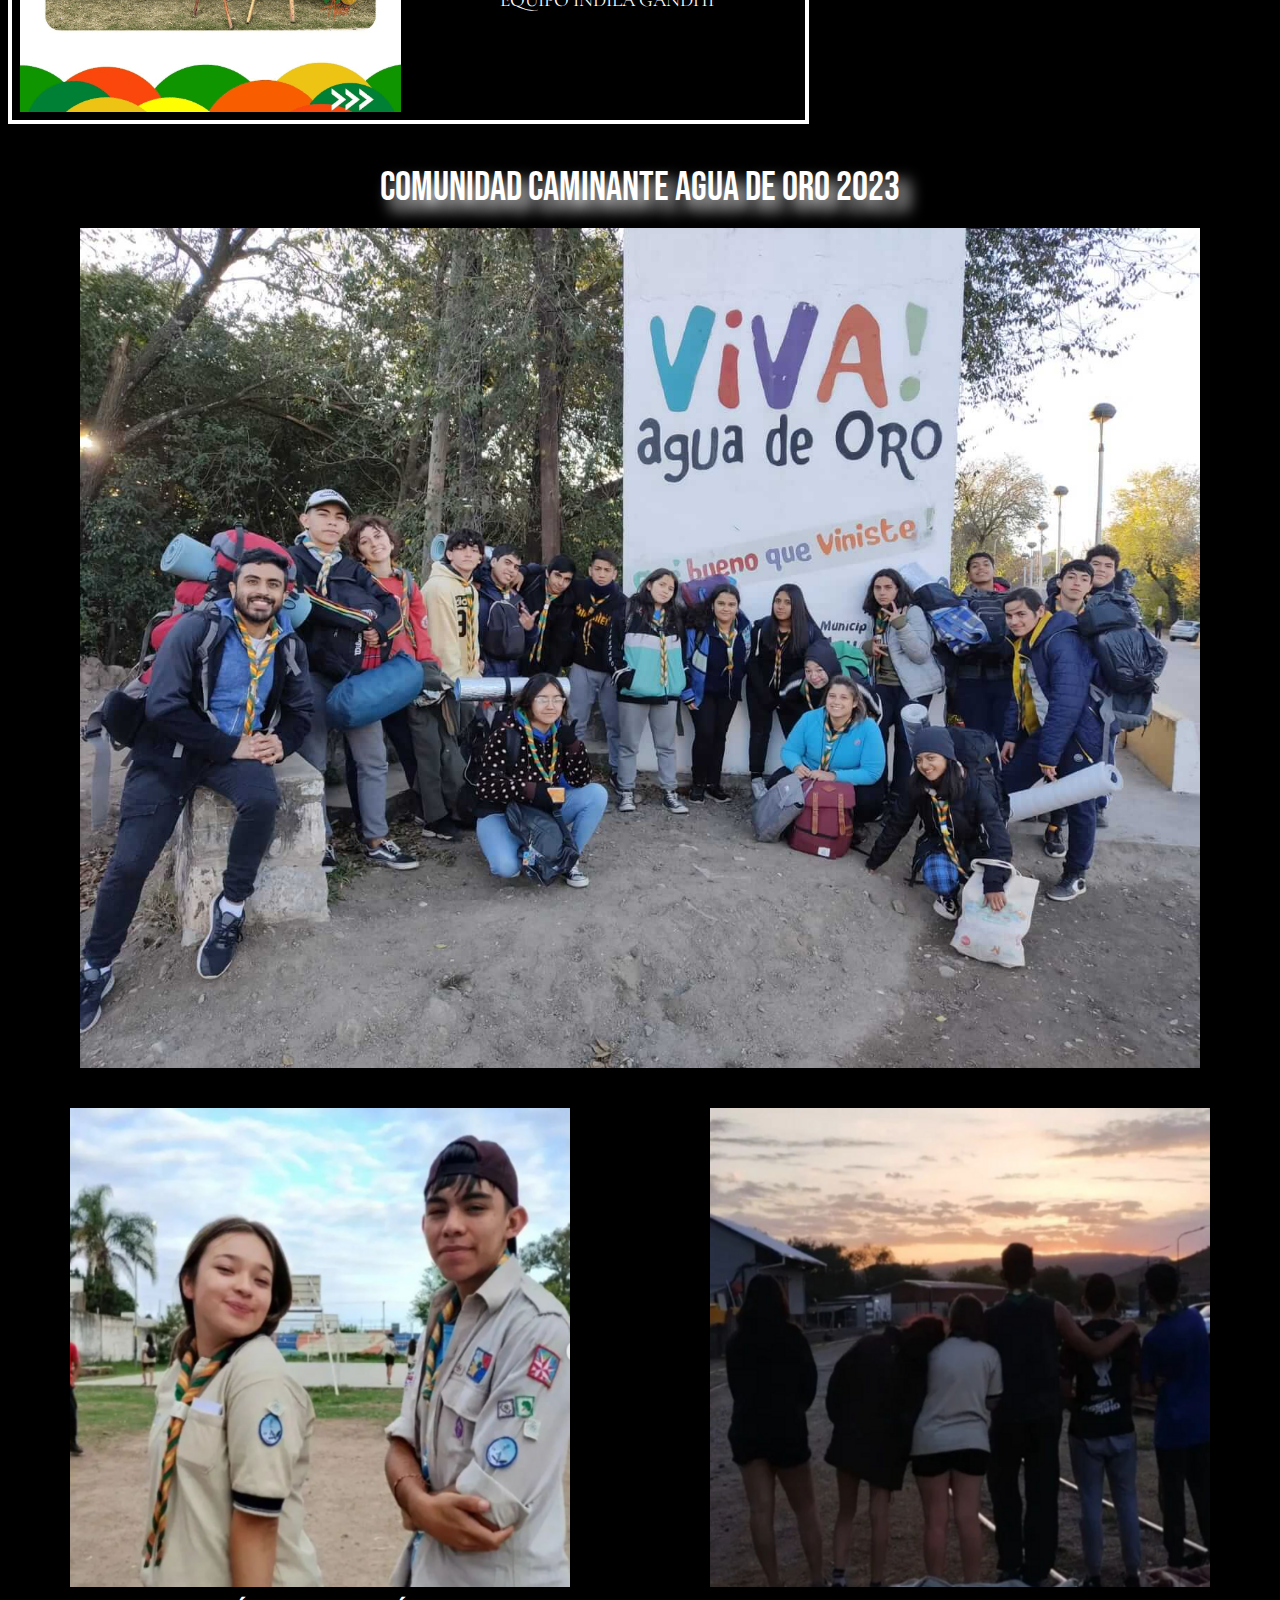
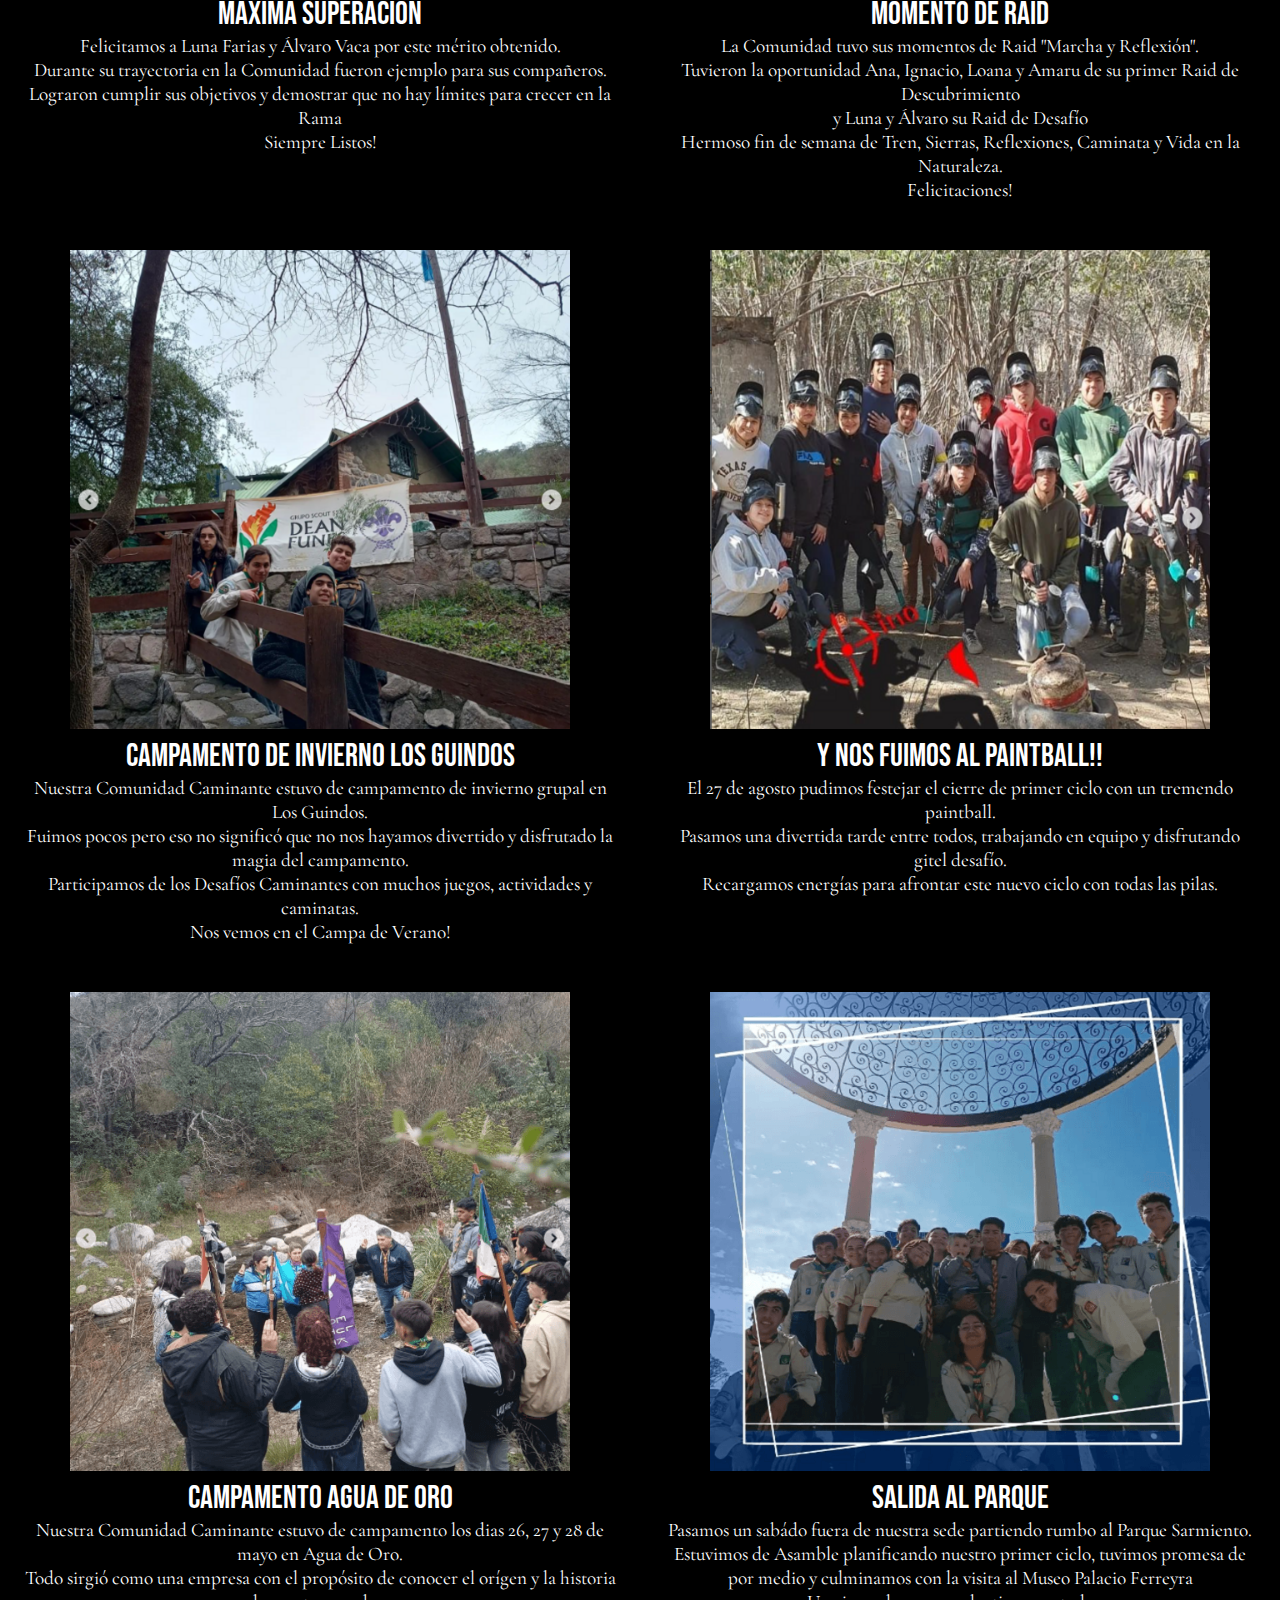
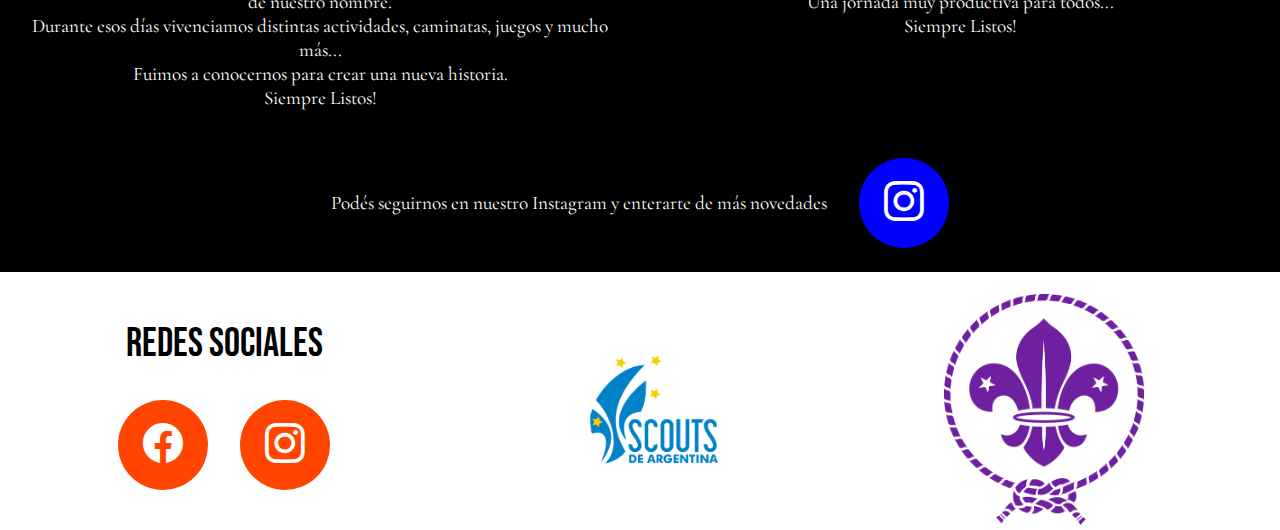
==== commit b8e1436c: "noticias caminantes" ====
--- a/pages/caminantes.html
+++ b/pages/caminantes.html
@@ -101,20 +101,21 @@
         <section>
             <div class="noticia">
                 <div class="noticia__individual">
-                    <img src="" alt="">
-                    <h3></h3>
-                    <p></p>
-                    <p></p>
-                    <p></p>
-                    <p></p>
-                    <p></p>
-                </div>
-                <div class="noticia__individual">
-                    <img src="" alt="">
-                    <h3></h3>
-                    <p></p>
-                    <p></p>
-                    <p></p>
+                    <img src="../img/noticia_caminantes_6.png" alt="Luna y Álvaro luciendo insignia de Máxima Superación">
+                    <h3>Máxima Superación</h3>
+                    <p>Felicitamos a Luna Farias y Álvaro Vaca por este mérito obtenido.</p>
+                    <p>Durante su trayectoria en la Comunidad fueron ejemplo para sus compañeros.</p>
+                    <p>Lograron cumplir sus objetivos y demostrar que no hay límites para crecer en la Rama</p>
+                    <p>Siempre Listos!</p>
+                </div>
+                <div class="noticia__individual">
+                    <img src="../img/noticia_caminantes_5.png" alt="Caminantes de Raid">
+                    <h3>Momento de Raid</h3>
+                    <p>La Comunidad tuvo sus momentos de Raid "Marcha y Reflexión".</p>
+                    <p>Tuvieron la oportunidad Ana, Ignacio, Loana y Amaru de su primer Raid de Descubrimiento </p>
+                    <p>y Luna y Álvaro su Raid de Desafío</p>
+                    <p>Hermoso fin de semana de Tren, Sierras, Reflexiones, Caminata y Vida en la Naturaleza.</p>
+                    <p>Felicitaciones!</p>
                 </div>
             </div>
         </section>
